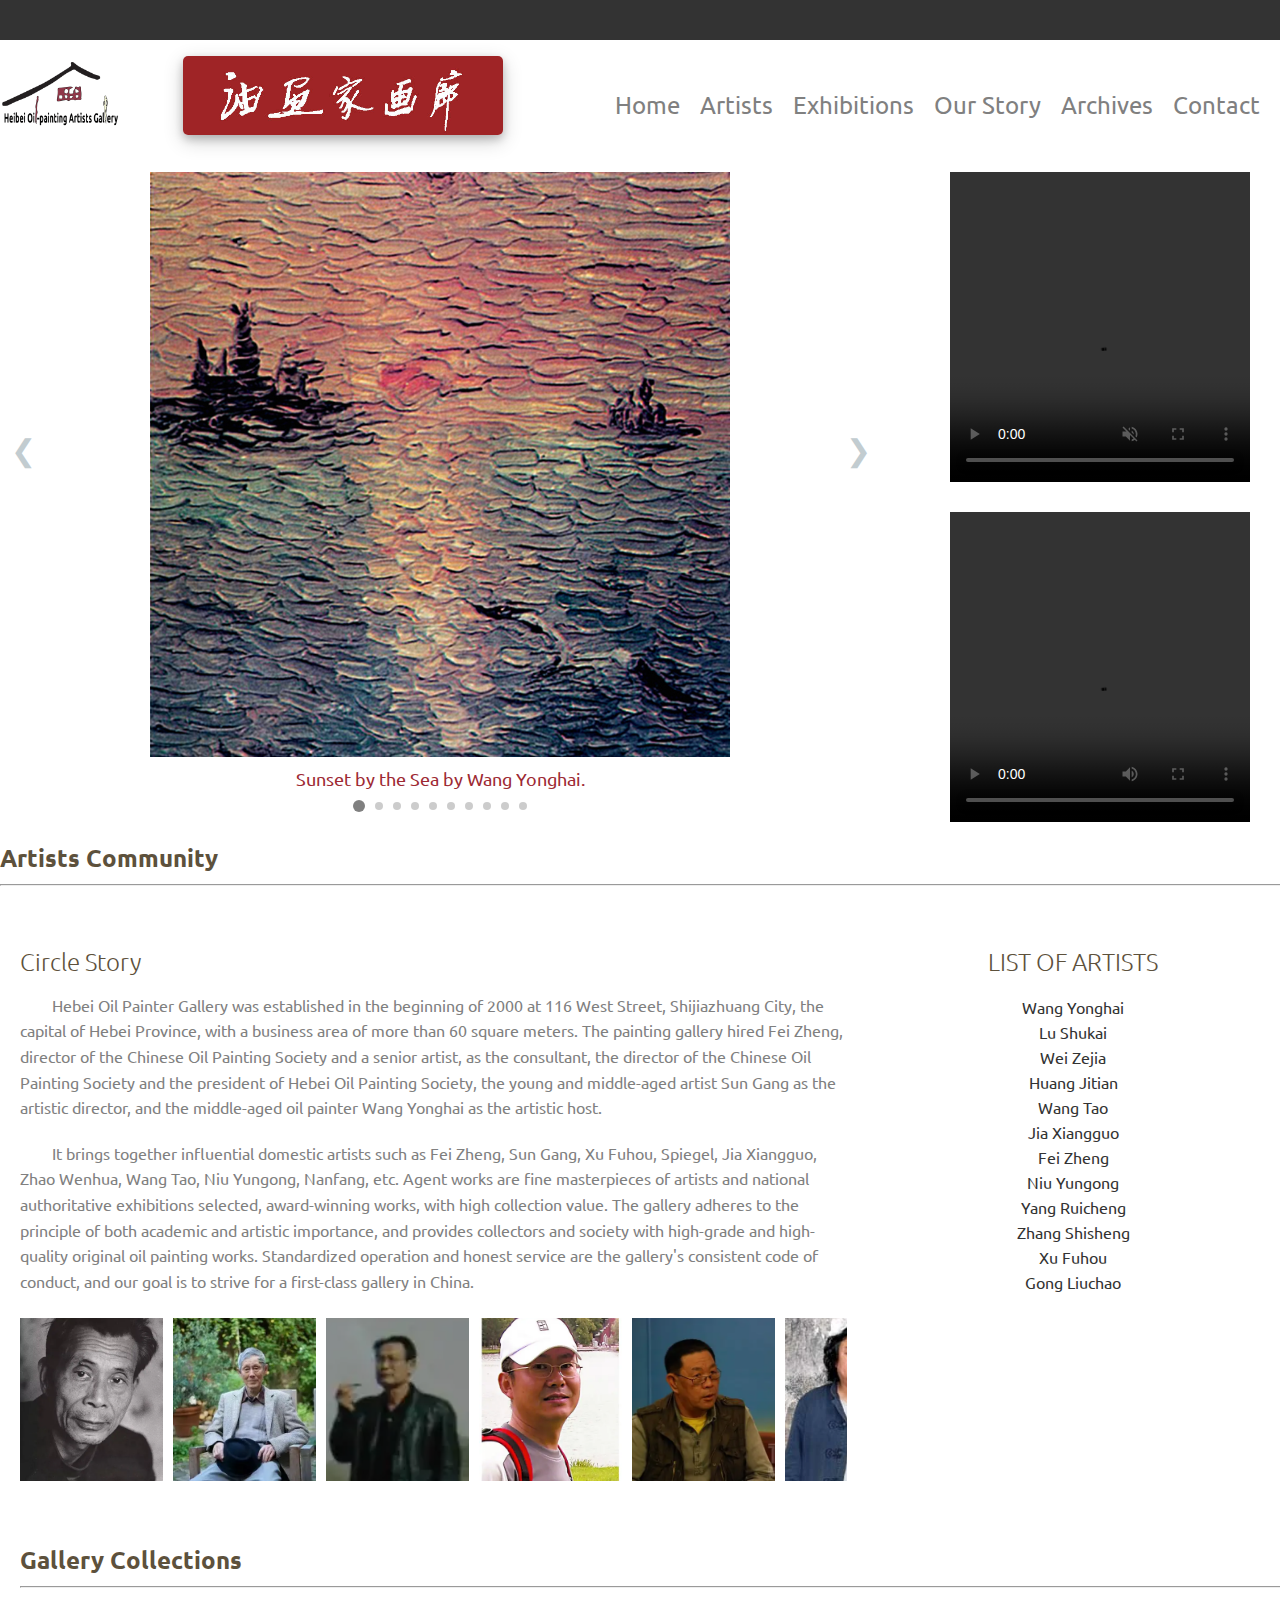
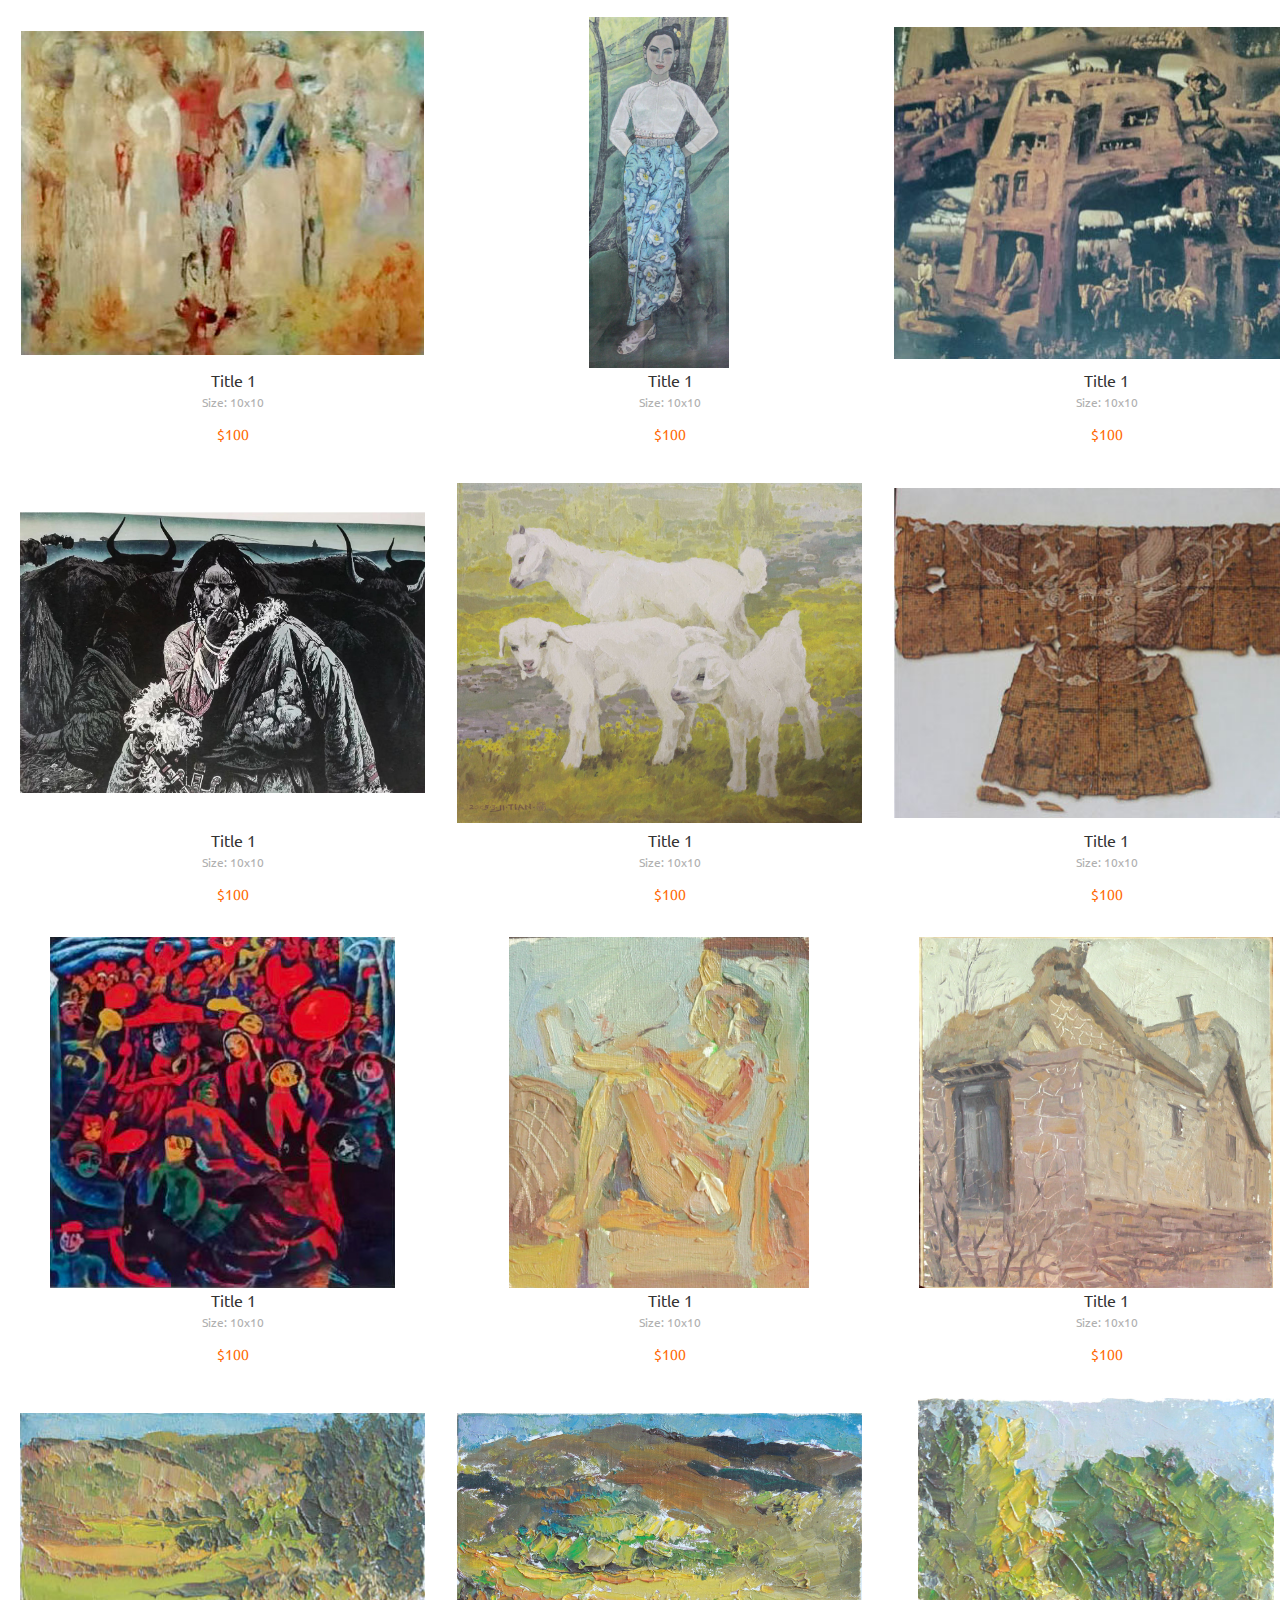
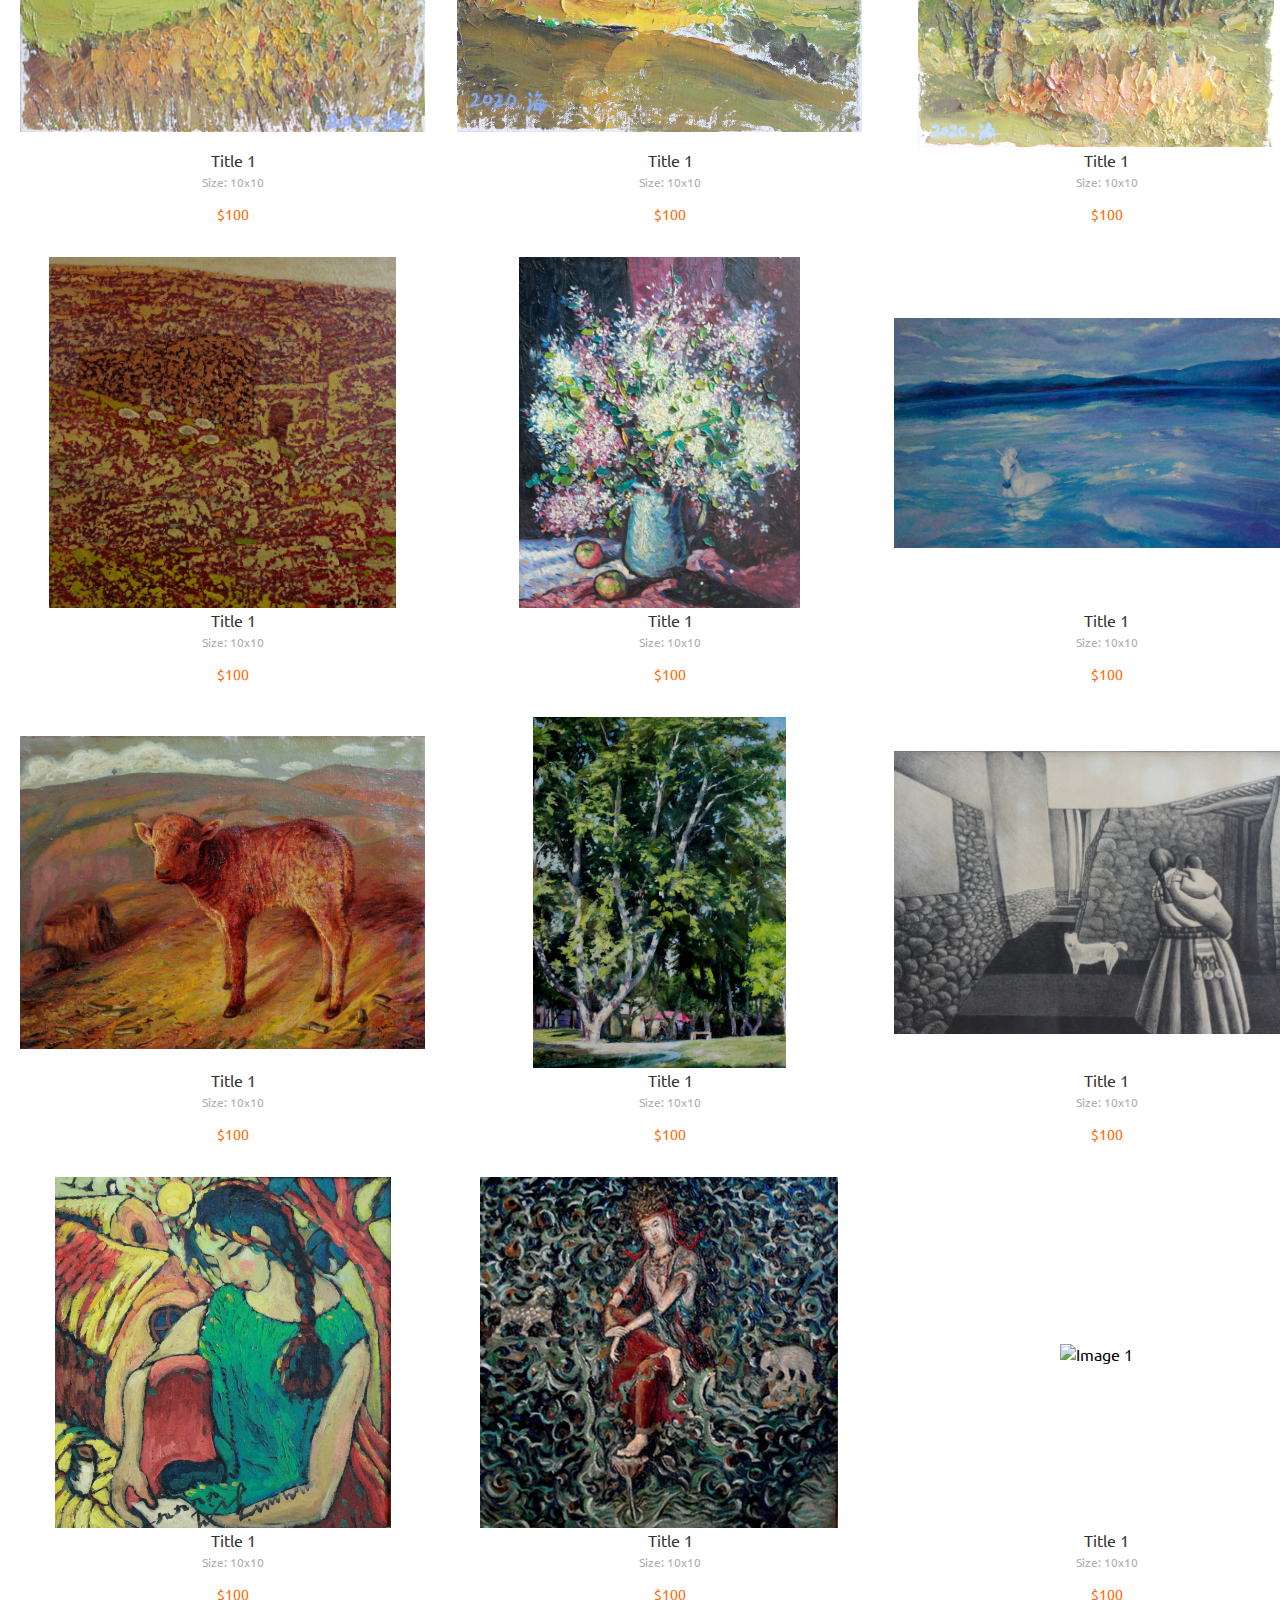
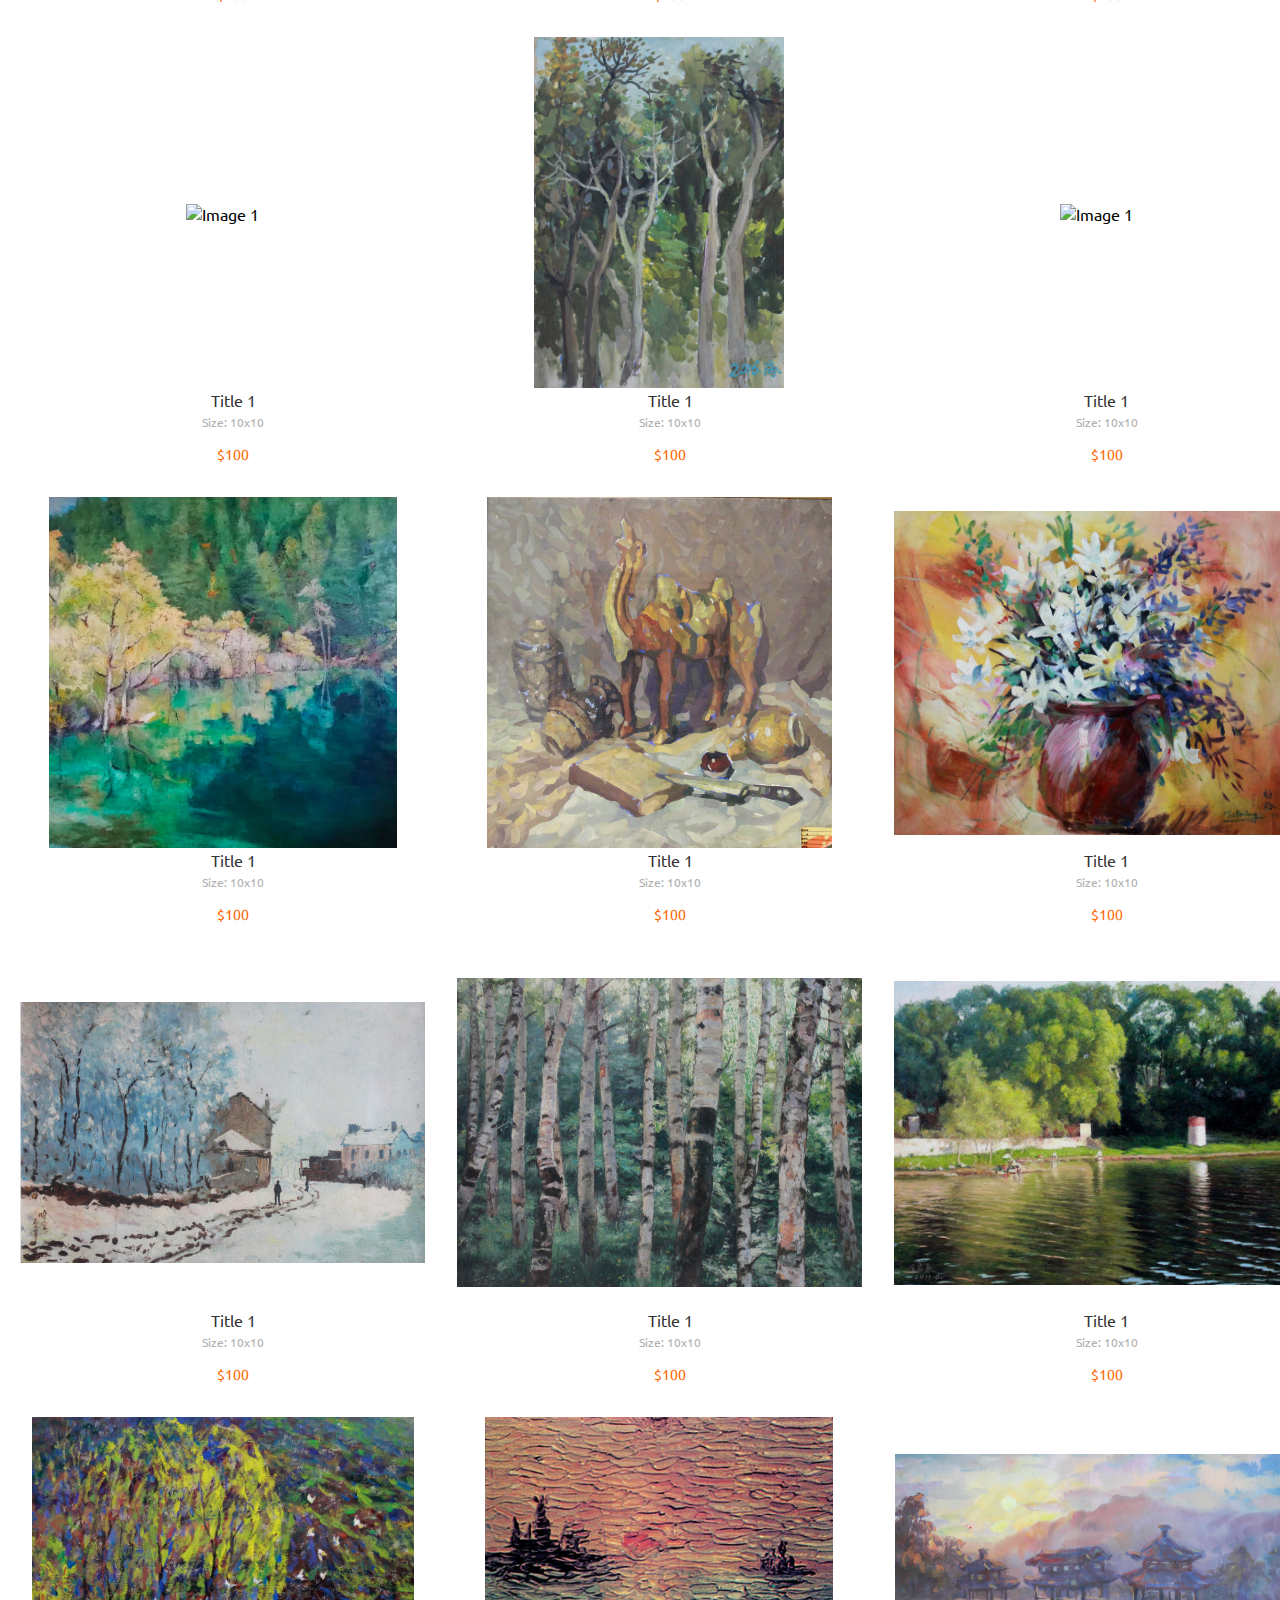
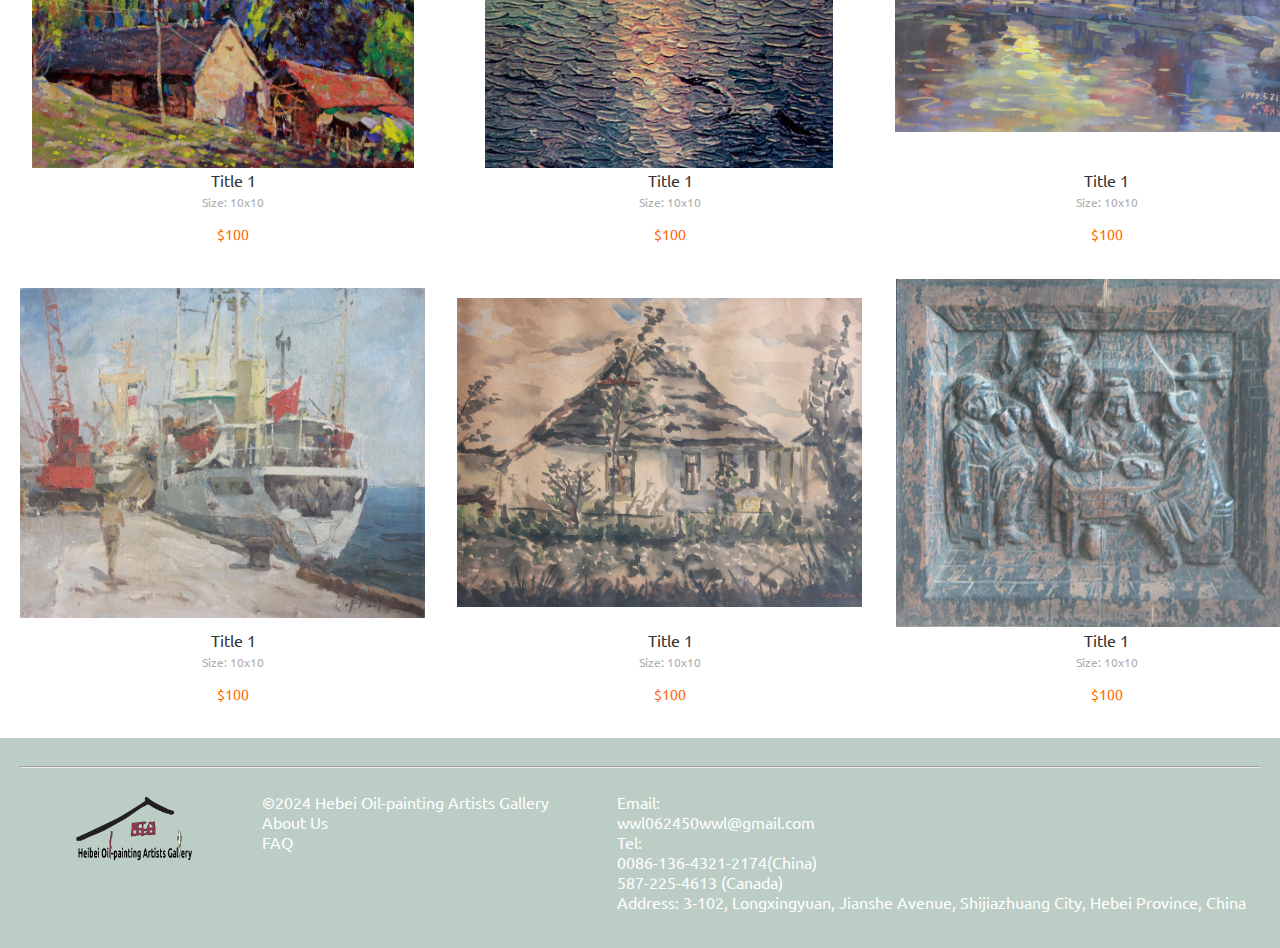
==== index.html @ a81c5ed4 "Initial commit" ====
<!DOCTYPE html>
<html lang="en">
<head>
    <meta charset="UTF-8">
    <meta name="viewport" content="width=device-width, initial-scale=1.0">
    <title>Hebei Oil-painting Artists Gallery</title>
    <link rel="stylesheet" href="./css/gallery.css">
    <link href="https://fonts.googleapis.com/css2?family=Ubuntu:wght@400;700&display=swap" rel="stylesheet">
    <link rel="shortcut icon" href="./images/favicon.ico" type="image/x-icon">
    <link rel="stylesheet" href="https://cdnjs.cloudflare.com/ajax/libs/font-awesome/6.0.0-beta3/css/all.min.css">
</head>
<body>
    <div class="topbar"></div>
    <nav class="navigation">
            <div class="wrap nav-wrap">
                <div class="logo">
                    <img src="./images/logo.png" alt="HEBEI OIL-PAINTING ARTISTS GALLERY Logo">
                </div>
                <div class="logo2">
                    <a href=""><img src="./images/logo.jpg" alt=""></a>
                </div>
                <!-- <span class="title">河北油画家画廊</span> -->
                <ul class="nav-links">
                    <li><a href="./index.html">Home</a></li>
                    <li><a href="./artists.html">Artists</a></li>
                    <li><a href="./exhibition.html">Exhibitions</a></li>
                    <li><a href="./about us.html">Our Story</a></li>
                    <li><a href="./archives.html">Archives</a></li>
                    <li><a href="./contact.html">Contact</a></li>
                </ul>
            </div>
    </nav>

    <div class="banner">
        <div class="left-b">
            <div class="slider">
                <div class="slider-wrapper">
                    <img src="./images/paintings/banner1.png" alt="painting" />
                </div>
                <div class="slider-footer">
                    <p>Sunset by the Sea by Wang Yonghai.</p>
                    <ul class="slider-indicator">
                        <li class="active"></li>
                        <li></li>
                        <li></li>
                        <li></li>
                        <li></li>
                        <li></li>
                        <li></li>
                        <li></li>
                        <li></li>
                        <li></li>
                    </ul>
                    <div class="toggle">
                        <button class="b-prev">❮</button>
                        <button class="b-next">❯</button>
                    </div>
                </div>
            </div>
        </div>
        <div class="right-b">
            <div class="vid-con">
                <!-- 嵌入视频 -->
                <video controls autoplay loop muted>
                    <source src="./video/test.mp4" type="video/mp4">
                </video>
            </div>
            <div class="art-con">
                <video controls autoplay loop>
                    <source src="./video/wfp-s.mp4" type="video/mp4">
                </video>
            </div>
        </div>
 </div>
    
     <section class="comm">
        <h2>Artists Community</h2>
        <hr>
        <div class="co-contain">
            <div class="co-intro">
                <h2 class="intro-title">Circle Story</h2>
                <p class="intro-text">Hebei Oil Painter Gallery was established in the beginning of 2000 at
                    116 West Street, Shijiazhuang City, the capital of Hebei Province,
                    with a business area of more than 60 square meters. The painting
                    gallery hired Fei Zheng, director of the Chinese Oil Painting Society
                    and a senior artist, as the consultant, the director of the Chinese
                    Oil Painting Society and the president of Hebei Oil Painting Society,
                    the young and middle-aged artist Sun Gang as the artistic director,
                    and the middle-aged oil painter Wang Yonghai as the artistic host.</p>
                <p class="intro-text">It
                    brings together influential domestic artists such as Fei Zheng, Sun
                    Gang, Xu Fuhou, Spiegel, Jia Xiangguo, Zhao Wenhua, Wang Tao, Niu
                    Yungong, Nanfang, etc. Agent works are fine masterpieces of artists
                    and national authoritative exhibitions selected, award-winning works,
                    with high collection value. The gallery adheres to the principle of
                    both academic and artistic importance, and provides collectors and
                    society with high-grade and high-quality original oil painting works.
                    Standardized operation and honest service are the gallery's consistent
                    code of conduct, and our goal is to strive for a first-class gallery
                    in China.</p>
                <div class="photo-scroll">
                    <div class="scroll-content">
                        <div class="artist-photo"><img src="./images/artists/wgz_p.webp" alt="Artist 1"></div>
                        <div class="artist-photo"><img src="./images/artists/fz_p.webp" alt="Artist 2"></div>
                        <div class="artist-photo"><img src="./images/artists/lushukai.png" alt="Artist 3"></div>
                        <div class="artist-photo"><img src="./images/artists/nyg_p.webp" alt="Artist 4"></div>
                        <div class="artist-photo"><img src="./images/artists/xfh_p.webp" alt="Artist 5"></div>
                        <div class="artist-photo"><img src="./images/artists/jxg_p.webp" alt="Artist 6"></div>
                        <div class="artist-photo"><img src="./images/artists/artist1.png" alt="Artist 7"></div>
                        <div class="artist-photo"><img src="./images/artists/glc_p.webp" alt="Artist 8"></div>
                        <div class="artist-photo"><img src="./images/artists/mjc_p.webp" alt="Artist 9"></div>
                        <div class="artist-photo"><img src="./images/artists/wgz_p.webp" alt="Artist 1"></div>
                        <div class="artist-photo"><img src="./images/artists/fz_p.webp" alt="Artist 2"></div>
                        <div class="artist-photo"><img src="./images/artists/lushukai.png" alt="Artist 3"></div>
                        <div class="artist-photo"><img src="./images/artists/nyg_p.webp" alt="Artist 4"></div>
                        <div class="artist-photo"><img src="./images/artists/xfh_p.webp" alt="Artist 5"></div>
                        <div class="artist-photo"><img src="./images/artists/jxg_p.webp" alt="Artist 6"></div>
                        <div class="artist-photo"><img src="./images/artists/artist1.png" alt="Artist 7"></div>
                        <div class="artist-photo"><img src="./images/artists/glc_p.webp" alt="Artist 8"></div>
                        <div class="artist-photo"><img src="./images/artists/mjc_p.webp" alt="Artist 9"></div>
                    </div>
                </div>
            </div>
            <div class="ar-sec">
                <h2 class="ar-title">LIST OF ARTISTS</h2>
                <div class="ar-names">
                     <a href="./view_catalog.html">Wang Yonghai</a>
                     <a href="#artist1">Lu Shukai</a>
                     <a href="#artist1">Wei Zejia</a>
                     <a href="#artist1">Huang Jitian</a>
                     <a href="#artist1">Wang Tao</a>
                     <a href="#artist1">Jia Xiangguo</a>
                     <a href="#artist1">Fei Zheng</a>
                     <a href="#artist1">Niu Yungong</a>
                     <a href="#artist1">Yang Ruicheng</a>
                     <a href="#artist1">Zhang Shisheng</a>
                     <a href="#artist1">Xu Fuhou</a>
                     <a href="#artist1">Gong Liuchao</a>
                </div>
            </div>

        </div>
     </section>

  
    <section class="card-section">
        <div id="exh" class="ex-container">
            <a href="./exhibition.html" class="link-no-decoration"><h2>Gallery Collections</h2></a>
         <hr>
         <div class="cards">
            <div class="card">
                <div class="im-c">
                      <a>
                        <img id="ex-1" src="./images/nyg/golden-age.jpg" alt="Image 1" class="small-image">
                      </a>
                </div>
                <p class="painting-title">Title 1</p>
                <p class="painting-size">Size: 10x10</p>
                <p class="painting-price">$100</p>
            </div>
            <div class="card">
                <div class="im-c">
                      <a>
                        <img id="ex-2" src="./images/fz/fz001.jpg" alt="Image 1" class="small-image">
                      </a>
                </div>
                <p class="painting-title">Title 1</p>
                <p class="painting-size">Size: 10x10</p>
                <p class="painting-price">$100</p>
            </div>
            <div class="card">
                <div class="im-c">
                      <a>
                        <img id="ex-3" src="./images/jxg/loess-space.jpg" alt="Image 1" class="small-image">
                      </a>
                </div>
                <p class="painting-title">Title 1</p>
                <p class="painting-size">Size: 10x10</p>
                <p class="painting-price">$100</p>
            </div>
            <div class="card">
                <div class="im-c">
                      <a>
                        <img id="ex-4" src="./images/shepherd.jpg" alt="Image 1" class="small-image">
                      </a>
                </div>
                <p class="painting-title">Title 1</p>
                <p class="painting-size">Size: 10x10</p>
                <p class="painting-price">$100</p>
            </div>
            <div class="card">
                <div class="im-c">
                      <a>
                        <img id="ex-5" src="./images/hjt/jt-lamb-a.jpg" alt="Image 1" class="small-image">
                      </a>
                </div>
                <p class="painting-title">Title 1</p>
                <p class="painting-size">Size: 10x10</p>
                <p class="painting-price">$100</p>
            </div>
            <div class="card">
                <div class="im-c">
                      <a>
                        <img id="ex-6" src="./images/wt/dragon-robe.jpg" alt="Image 1" class="small-image">
                      </a>
                </div>
                <p class="painting-title">Title 1</p>
                <p class="painting-size">Size: 10x10</p>
                <p class="painting-price">$100</p>
            </div>
            <div class="card">
                <div class="im-c">
                      <a>
                        <img id="ex-7" src="./images/fz/lantern_festival.jpg" alt="Image 1" class="small-image">
                      </a>
                </div>
                <p class="painting-title">Title 1</p>
                <p class="painting-size">Size: 10x10</p>
                <p class="painting-price">$100</p>
            </div>
            <div class="card">
                <div class="im-c">
                      <a>
                        <img id="ex-8" src="./images/wyh/039.jpg" alt="Image 1" class="small-image">
                      </a>
                </div>
                <p class="painting-title">Title 1</p>
                <p class="painting-size">Size: 10x10</p>
                <p class="painting-price">$100</p>
            </div>
            <div class="card">
                <div class="im-c">
                      <a>
                        <img id="ex-9" src="./images/wyh/051.jpg" alt="Image 1" class="small-image">
                      </a>
                </div>
                <p class="painting-title">Title 1</p>
                <p class="painting-size">Size: 10x10</p>
                <p class="painting-price">$100</p>
            </div>
            <div class="card">
                <div class="im-c">
                      <a>
                        <img id="ex-10" src="./images/wyh/hillslope.jpg" alt="Image 1" class="small-image">
                      </a>
                </div>
                <p class="painting-title">Title 1</p>
                <p class="painting-size">Size: 10x10</p>
                <p class="painting-price">$100</p>
            </div>
            <div class="card">
                <div class="im-c">
                      <a>
                        <img id="ex-11" src="./images/wyh/027.jpg" alt="Image 1" class="small-image">
                      </a>
                </div>
                <p class="painting-title">Title 1</p>
                <p class="painting-size">Size: 10x10</p>
                <p class="painting-price">$100</p>
            </div>
            <div class="card">
                <div class="im-c">
                      <a>
                        <img id="ex-12" src="./images/wyh/030.jpg" alt="Image 1" class="small-image">
                      </a>
                </div>
                <p class="painting-title">Title 1</p>
                <p class="painting-size">Size: 10x10</p>
                <p class="painting-price">$100</p>
            </div>
            <div class="card">
                <div class="im-c">
                      <a>
                        <img id="ex-13" src="./images/ex-20.png" alt="Image 1" class="small-image">
                      </a>
                </div>
                <p class="painting-title">Title 1</p>
                <p class="painting-size">Size: 10x10</p>
                <p class="painting-price">$100</p>
            </div>
            <div class="card">
                <div class="im-c">
                    <a>   
                        <img id="ex-14" src="./images/zss/zss_flower.jpg" alt="Image 1" class="small-image">
                    </a>
                </div>
                <p class="painting-title">Title 1</p>
                <p class="painting-size">Size: 10x10</p>
                <p class="painting-price">$100</p>
            </div>
            <div class="card">
                <div class="im-c">
                    <a>
                        <img id="ex-15" src="./images/ex-3.png" alt="Image 1" class="small-image">
                    </a>
                </div>
                <p class="painting-title">Title 1</p>
                <p class="painting-size">Size: 10x10</p>
                <p class="painting-price">$100</p>
            </div>
            <div class="card">
                <div class="im-c">
                    <a>
                        <img id="ex-16" src="./images/ex-4.png" alt="Image 1" class="small-image">
                    </a>
                </div>
                <p class="painting-title">Title 1</p>
                <p class="painting-size">Size: 10x10</p>
                <p class="painting-price">$100</p>
            </div>
            <div class="card">
                <div class="im-c">
                    <a>
                        <img  id="ex-17" src="./images/ex-5.png" alt="Image 1" class="small-image">
                    </a>
                </div>
                <p class="painting-title">Title 1</p>
                <p class="painting-size">Size: 10x10</p>
                <p class="painting-price">$100</p>
            </div>
            <div class="card">
                <div class="im-c">
                    <a>
                        <img id="ex-18" src="./images/lithograph.jpg" alt="Image 1" class="small-image">
                    </a>
                </div>
                <p class="painting-title">Title 1</p>
                <p class="painting-size">Size: 10x10</p>
                <p class="painting-price">$100</p>
            </div>
            <div class="card">
                <div class="im-c">
                    <a>
                        <img id="ex-19"  src="./images/ex-7.png" alt="Image 1" class="small-image">
                    </a>
                </div>
                <p class="painting-title">Title 1</p>
                <p class="painting-size">Size: 10x10</p>
                <p class="painting-price">$100</p>
            </div>
            <div class="card">
                <div class="im-c">
                    <a>
                        <img id="ex-20" src="./images/ex-17.png" alt="Image 1" class="small-image">
                    </a>
                </div>
                <p class="painting-title">Title 1</p>
                <p class="painting-size">Size: 10x10</p>
                <p class="painting-price">$100</p>
            </div>
            <div class="card">
                <div class="im-c">
                    <a>
                        <img  id="ex-21" src="./images/ex-9.png" alt="Image 1" class="small-image">
                    </a>
                </div>
                <p class="painting-title">Title 1</p>
                <p class="painting-size">Size: 10x10</p>
                <p class="painting-price">$100</p>
            </div>
            <div class="card">
                <div class="im-c">
                    <a>
                        <img id="ex-22" src="./images/ex-10.png" alt="Image 1" class="small-image">
                    </a>
                </div>
                <p class="painting-title">Title 1</p>
                <p class="painting-size">Size: 10x10</p>
                <p class="painting-price">$100</p>
            </div>
            <div class="card">
                <div class="im-c">
                    <a>
                        <img  id="ex-23" src="./images/ex-11.png" alt="Image 1" class="small-image">
                    </a>
                </div>
                <p class="painting-title">Title 1</p>
                <p class="painting-size">Size: 10x10</p>
                <p class="painting-price">$100</p>
            </div>
            <div class="card">
                <div class="im-c">
                    <a>
                        <img  id="ex-24"  src="./images/ex-12.png" alt="Image 1" class="small-image">
                    </a>
                </div>
                <p class="painting-title">Title 1</p>
                <p class="painting-size">Size: 10x10</p>
                <p class="painting-price">$100</p>
            </div>
            <div class="card">
                <div class="im-c">
                    <a>
                        <img id="ex-25" src="./images/wqk/forest-ref.jpg" alt="Image 1" class="small-image">
                    </a>
                </div>
                <p class="painting-title">Title 1</p>
                <p class="painting-size">Size: 10x10</p>
                <p class="painting-price">$100</p>
            </div>
            <div class="card">
                <div class="im-c">
                    <a>
                        <img  id="ex-26"  src="./images/ex-14.png" alt="Image 1" class="small-image">
                    </a>
                </div>
                <p class="painting-title">Title 1</p>
                <p class="painting-size">Size: 10x10</p>
                <p class="painting-price">$100</p>
            </div>
            <div class="card">
                <div class="im-c">
                    <a>
                        <img  id="ex-27" src="./images/ex-2.png" alt="Image 1" class="small-image">
                    </a>
                </div>
                <p class="painting-title">Title 1</p>
                <p class="painting-size">Size: 10x10</p>
                <p class="painting-price">$100</p>
            </div>
            <div class="card">
                <div class="im-c">
                    <a>
                        <img id="ex-28" src="./images/snow-village.jpg" alt="Image 1" class="small-image">
                    </a>
                </div>
                <p class="painting-title">Title 1</p>
                <p class="painting-size">Size: 10x10</p>
                <p class="painting-price">$100</p>
            </div>
            <div class="card">
                <div class="im-c">
                    <a>
                        <img  id="ex-29" src="./images/w_forest.jpg" alt="Image 1" class="small-image">
                    </a>
                </div>
                <p class="painting-title">Title 1</p>
                <p class="painting-size">Size: 10x10</p>
                <p class="painting-price">$100</p>
            </div>
            <div class="card">
                <div class="im-c">
                    <a>
                        <img  id="ex-30" src="./images/ex-18.png" alt="Image 1" class="small-image">
                    </a>
                </div>
                <p class="painting-title">Title 1</p>
                <p class="painting-size">Size: 10x10</p>
                <p class="painting-price">$100</p>
            </div>
            <div class="card">
                <div class="im-c">
                    <a>
                        <img  id="ex-31" src="./images/ex-19.png" alt="Image 1" class="small-image">
                    </a>
                </div>
                <p class="painting-title">Title 1</p>
                <p class="painting-size">Size: 10x10</p>
                <p class="painting-price">$100</p>
            </div>
            <div class="card">
                <div class="im-c">
                    <a>
                        <img  id="ex-32" src="./images/ex-1.png" alt="Image 1" class="small-image">
                    </a>
                </div>
                <p class="painting-title">Title 1</p>
                <p class="painting-size">Size: 10x10</p>
                <p class="painting-price">$100</p>
            </div>
            <div class="card">
                <div class="im-c">
                    <a>
                        <img  id="ex-33" src="./images/xihu.jpg" alt="Image 1" class="small-image">
                    </a>
                </div>
                <p class="painting-title">Title 1</p>
                <p class="painting-size">Size: 10x10</p>
                <p class="painting-price">$100</p>
            </div>
            <div class="card">
                <div class="im-c">
                    <a>
                        <img  id="ex-34" src="./images/zyc-a.jpg" alt="Image 1" class="small-image">
                    </a>
                </div>
                <p class="painting-title">Title 1</p>
                <p class="painting-size">Size: 10x10</p>
                <p class="painting-price">$100</p>
            </div>
            <div class="card">
                <div class="im-c">
                    <a>
                        <img  id="ex-35" src="./images/un_wa.jpg" alt="Image 1" class="small-image">
                    </a>
                </div>
                <p class="painting-title">Title 1</p>
                <p class="painting-size">Size: 10x10</p>
                <p class="painting-price">$100</p>
            </div>
            <div class="card">
                <div class="im-c">
                    <a>
                        <img  id="ex-36" src="./images/woodcut.jpg" alt="Image 1" class="small-image">
                    </a>
                </div>
                <p class="painting-title">Title 1</p>
                <p class="painting-size">Size: 10x10</p>
                <p class="painting-price">$100</p>
            </div>
            
           
            
            <!-- cards内轮播结构 start-->
            <div class="carousel-overlay">
                <div class="carousel">
                    <button class="prev">❮</button>
                    <div class="carousel-content">
                        <img class="carousel-image" src="" alt="">
                        <div class="carousel-text">
                            <p class="date">Date: </p>
                            <p class="material">Material: </p>
                            <p class="size">Size: </p>
                            <p class="artist">Artist: </p>
                        </div>
                        <button class="inquire">Inquire</button>
                    </div>
                    <button class="next">❯</button>
                </div>
            </div>
            <!-- cards内轮播结构 end-->
            
        
        </div>
        </div>
    </section>
    <div class="elevator">
        <ul class="elevator-list">
            <li><a href="javascript:;" data-name="m_work">Master Pieces</a></li>
            <li><a href="javascript:;" data-name="a_community">Art Community</a></li>
            <li><a href="javascript:;" data-name="g_story">Our Story</a></li>
            <li><a href="javascript:;" data-name="g_exh">Exhibitions</a></li>
            <li><a href="#" id="backTop"><i class="fas fa-arrow-up"></i> Top</a></li>
        </ul>
    </div>
    <footer>
        <hr>
        <div class="footer-content">
            <dl class="logo">
                <dt></dt>
                <dd>
                    <a href="#">
                        <img src="./images/logo.png" alt="HEBEI OIL-PAINTING ARTISTS GALLERY Logo">
                    </a>
                </dd>
            </dl>
            <dl class="links">
               <dt></dt>
               <dd><a href="#">&copy;2024 Hebei Oil-painting Artists Gallery</a></dd>
               <dd><a href="#">About Us</a></dd>
               <dd><a href="#">FAQ</a></dd>
            </dl>
            <dl id="con" class="contact">
               
                <dt></dt>
                <dd>Email: <br> wwl062450wwl@gmail.com</dd>
                <dd>Tel: <br> 0086-136-4321-2174(China) <br> 587-225-4613 (Canada)</dd>
                <dd>Address: 3-102, Longxingyuan, Jianshe Avenue, Shijiazhuang City, Hebei Province, China</dd>
            </dl>
        </div>
    </footer>
    

    <script src="./js/gallery.js"></script>
</body>
</html>
---- css/gallery.css ----
html {
    scroll-behavior: smooth;
}

body {
    font-family: "Ubuntu", sans-serif;
    margin: 0;
    padding: 0;
    box-sizing: border-box;
}
.topbar {
    background-color: #333;
    height: 40px;
    width: 100%; /* 确保 topbar 的宽度为 100% */
}
.wrap{
    width: 1300px;
    margin: 0 auto;
    display: flex;
    justify-content: space-between;
    align-items: center; 
}
h2 {
    color: #5d513c;
}
/*顶部导航样式start*/
.navigation {
    margin-top: 10px;
    width: 100%; /* 宽度为 100% */
    display: flex;
    justify-content: space-between;
    color: white;
}
.logo img {
    width: 120px; 
    height: auto; 
}
.logo2 img {
    width: 320px;
    border-radius: 5px; /* 让图片的边角稍微圆润 */
    box-shadow: 0 4px 8px rgba(0, 0, 0, 0.2), 0 6px 20px rgba(0, 0, 0, 0.19); /* 添加阴影效果 */
    transition: transform 0.3s ease, box-shadow 0.3s ease; /* 添加动画效果，鼠标悬停时变换 */
}

.logo2 img:hover {
    transform: scale(1.05); 
    box-shadow: 0 8px 16px rgba(0, 0, 0, 0.4), 0 12px 30px rgba(0, 0, 0, 0.35); /* 增强悬停时的阴影效果 */
}
.nav-wrap{
    height: 90px;
    padding-top: 2px;
}
.title {
    margin-top: 10px;
    font-size: 2.5em;
    color: #8c4356;
    font-family:Verdana, Geneva, Tahoma, sans-serif
}
.navigation .logo {
    font-size: 1.5em;
}
.nav-links {
    padding-top: 15px;
    padding-right: 10px;
    list-style: none;
    display: flex;
}
.nav-links li {
    margin: 0 10px;
}
.nav-links a {
    color: gray;
    text-decoration: none;
    transition: color 0.3s; 
    font-size: 1.5em;
    
}
.nav-links a:hover {
    color: #ff4500; /* 橘红色 */
    text-decoration: underline;
}
/*顶部导航样式end*/

/* banner start */
.banner {
    width: 1300px;
    height: 650px;
    margin: 0 auto;
    margin-top: 30px;
    display: flex;
    justify-content: space-between;
}
.left-b {
    width: 880px;
    height: 650px;
    display: flex;
    justify-content: center;
    align-items: center;
}
.right-b {
    width: 400px;
    height: 650px;
    display: flex;
    flex-direction: column; 
    justify-content: space-between; 
}
.right-b div {
   width: 100%;
   height: 310px;
}
.slider {
    width: 100%;
    overflow: hidden;
    position: relative;
}
.slider-wrapper {
    width: 100%;
    height: 585px;
}
.slider-wrapper img {
    width: 100%;
    height: 100%;
    object-fit: contain; 
}
.slider-footer {
    height: 65px;
    display: flex;
    flex-direction: column; 
    align-items: center; 
    justify-content: center;
}
.slider-footer .toggle {
    position: absolute;
    top: 260px;
    width: 100%;
    display: flex;  
    justify-content: space-between;
}
.slider-footer .toggle button {
    margin-right: 5px;
    margin-left: 5px;
    width: 35px;
    height: 35px;
    appearance: none;
    border: none;
    background: rgba(255, 255, 255, 0.2);
    color: #c2ccd0;
    border-radius: 50%;
    cursor: pointer;
    font-size: 30px;
}
.slider-footer .toggle button:hover {
    background: #c7fff6;
}
.slider-footer p {
    margin-top: 5px;
    color: #9d2933;
    font-size: 18px;
    margin-bottom: 5px;
}
.slider-indicator {
    margin: 0;
    padding: 0;
    list-style: none;
    display: flex;
    align-items: center;
}
.slider-indicator li {
    width: 8px;
    height: 8px;
    margin: 5px;
    border-radius: 50%;
    background:  #808080;
    opacity:  0.4;
    cursor: pointer;
}
.slider-indicator li.active {
    width: 12px;
    height: 12px;
    opacity: 1;
}
/* .vid-con {
    display: flex;
    flex-direction: column; 
    justify-content:flex-end;
} */
.vid-con {
    text-align: center;
}
.vid-con video {
    width: auto; /* 确保视频宽度不超过父容器 */
    height: 100%; /* 保持视频的纵横比 */
}
.art-con {
    text-align: center;
}
.art-con video {
    width: auto; /* 确保视频宽度不超过父容器 */
    height: 100%; /* 保持视频的纵横比 */
}
/* banner end */

/* Artists Community样式 start */
.comm {
    width: 1300px;
    margin: 0 auto; 
}

.comm h2 {
    margin-bottom: 10px;
}

.comm hr {
    margin-bottom: 20px;
}
.co-contain {
    margin: 0 auto;
    padding: 20px;
    display: grid;
    grid-template-columns: 2fr 1fr;
    gap: 20px;
}
.co-intro {
    grid-column: 1 / span 1; /*占据第一列*/
    position: relative; /*确保子元素的绝对定位是相对的*/;
}
.photo-scroll {
    width: 100%; /*确保宽度不超出父容器*/
    height: 170px;
    overflow: hidden; /* 隐藏超出部分*/ 
    display: flex;
    align-items: center;;
    position: relative; /*确保子元素的绝对定位是相对的*/
}
.scroll-content {
    display: flex;
    width: 200%;  /* 设为两倍内容的宽度，确保无缝连接 */
    animation: scroll 30s linear infinite;
    position: absolute; /*绝对定位，确保在父容器中滚动*/
    left: 0; /* 从父容器的左边开始*/
}
@keyframes scroll {
    0% {
        transform: translateX(0);
    }
    100% {
        transform: translateX(-100%); /* 滚动到一半的宽度，确保循环无缝 */
    }
}
.intro-title {
    font-size: 24px;
    margin-bottom: 20px;
    text-align: left;
    font-weight: 300;
}
.artist-photo {
    flex: 0 0  auto; 
    width: 143px;
    height: 163px;
    margin-right: 10px;
}
.intro-text {
    font-size: 16px;
    line-height: 1.6;
    margin-bottom: 20px;
    text-indent: 2em;
    color: #808080;
}
.artist-photo img {
    width: 100%;
    height: 100%;
    object-fit: cover;
}
.ar-sec {
    text-align: center;
    grid-column: 2 / span 1;  /*占据第二列*/;
}
.ar-title {
    font-size: 24px;
    margin-bottom: 10px;
    font-weight: 300;

}
.ar-names {
    margin-top: 20px;
    display: flex;
    flex-direction: column;
    justify-content:center;
    align-items: center
    
}
.ar-names a {
    margin-bottom: 5px;
    font-size: 16px;
    text-decoration: none;
    color:#333;
}
.ar-names a:hover {
    text-decoration: underline;
    color: #ff4500; /* 橘红色 */
}
/* Artists Community样式 end*/

/* 卡片部分样式 */
.card-section {
    padding: 20px;
}

.ex-container {
    width: 1300px;
    margin: 0 auto; 
}

.card-section h2 {
    margin-bottom: 10px;
}

.card-section hr {
    margin-bottom: 20px;
}

.cards {
    display: grid;
    grid-template-columns: repeat(3, 1fr); 
    gap: 10px; 
    justify-items: center; 
}

.link-no-decoration {
    text-decoration: none;
    color: inherit;
}

.card {
    width: 426.7px;
    height: 440px;
    padding-top: 10px;
    text-align: center;
    position: relative; /* 为了绝对定位大图片 */
    overflow: visible;
}
.im-c {
    width: 95%;
    height: 80%;
    display: flex;
    justify-content: center; /* 水平方向居中 */
    align-items: center; /* 垂直方向居中 */
}
/* .im-c img {
    width: 405px;
    height: 351px;
    object-fit: contain;
} */
#ex-1 {
    width: 403px;
    height: 324px;
}
#ex-2 {
    width: 140px;
    height: 351px;
}
#ex-3 {
    width: 405px;
    height: 332px;
}
#ex-4 {
    width: 405px;
    height: 281px;
}
#ex-5 {
    width: 405px;
    height: 340px;
}
#ex-6 {
    width: 405px;
    height: 330px;
}
#ex-7 {
    width: 345px;
    height: 351px;
}
#ex-8 {
    width: 300px;
    height: 351px;
}
#ex-9 {
    width: 354px;
    height: 351px;
}
#ex-10 {
    width: 405px;
    height: 319px;
}
#ex-11 {
    width: 405px;
    height: 319px;
}
#ex-12{
    width: 356px;
    height: 349px;
}
#ex-13 {
    width: 347px;
    height: 351px;
}
#ex-14 {
    width: 281px;
    height: 351px;
}
#ex-15 {
    width: 405px;
    height: 230px;
}
#ex-16{
    width: 405px;
    height: 313px;
}
#ex-17{
    width: 253px;
    height: 351px;
}
#ex-18 {
    width: 405px;
    height: 283px;
}
#ex-19 {
    width: 336px;
    height: 351px;
}
#ex-20{
    width: 358px;
    height: 351px;
}
#ex-21 {
    width: 405px;
    height: 338px;
}
#ex-22 {
    width: 405px;
    height: 278px;
}
#ex-23 {
    width: 250px;
    height: 351px;
}
#ex-24 {
    width: 259px;
    height: 351px;
}
#ex-25 {
    width: 348px;
    height: 351px;
}
#ex-26 {
    width: 345px;
    height: 351px;
}
#ex-27 {
    width: 405px;
    height: 324px;
}
#ex-28 {
    width: 405px;
    height: 261px;
}
#ex-29 {
    width: 405px;
    height: 309px;
}
#ex-30 {
    width: 405px;
    height: 304px;
}
#ex-31 {
    width: 382px;
    height: 351px;
}
#ex-32 {
    width: 348px;
    height: 351px;
}
#ex-33 {
    width: 403px;
    height: 278px;
}
#ex-34 {
    width: 405px;
    height: 330px;
}
#ex-35 {
    width: 405px;
    height: 309px;
}
#ex-36 {
    width: 401px;
    height: 348px;
}
.card img {
    transition: all 0.2s linear;
    cursor: pointer;
}

.card img:hover {
    transform: translateY(-4px);
    box-shadow: 0 20px 35px rgba(0, 0, 0, 0.2);
}

.card .large-image {
    position: fixed;
    top: 35%;
    left: 50%;
    transform: translate(-50%, -50%) scale(2.0);
    max-width: 90%; /* 最大宽度不超过视口宽度的90% */
    max-height: 90vh; /* 最大高度不超过视口高度的90% */
    object-fit: contain; /* 保持长宽比显示图片，完全包含在容器内 */
    display: none; /* 默认隐藏 */
    z-index: 10; /* 让大图片在最上层 */
}

.card .small-image {
    z-index: 1; /* 让小图片在大图片下层 */
}

.painting-title {
    width: 214px;
    height: 21px;
    color: #333;
    line-height: 21px;
    margin: 0 auto 2px;
}

.painting-size {
    width: 214px;
    height: 18px;
    color: #b0b0b0;
    font-size: 12px;
    line-height: 18px;
    margin: 0 auto 10px;
}

.painting-price {
    color: #ff6700;
    font-size: 14px;
}
/* 卡片部分样式 */


/* cards内轮播图样式 start */
.carousel-overlay {
    position: fixed;
    top: 0;
    left: 0;
    width: 100%;
    height: 100%;
    background-color: rgba(0, 0, 0, 0.5); /* Semi-transparent gray */
    display: flex;
    justify-content: center;
    align-items: center;
    z-index: 1000;
    visibility: hidden; /* Initially hidden */
}
.carousel-overlay.active {
    visibility: visible;
}

.carousel {
    position: relative;
    width: 678px;
    height: 878px;
    background-color: transparent;
    display: flex;
    flex-direction: column;
    align-items: center;
}

.carousel-content {
    position: relative;
    width: 678px;
    height: 878px;
    padding: 20px;
    transition: transform 0.5s ease;
    background-color: white;
    border-radius: 1%;
}

.carousel-image {
    width: 100%;
    height: 80%;
    object-fit: contain; 
    object-position: center; 
}

.carousel-text {
    width: 100%;
    padding: 10px;
    text-align: left;
}

.inquire {
    position: absolute;
    bottom: 10px;
    right: 10px;
    padding: 10px 20px;
    background-color: #6b6882;
    color: white;
    border: none;
    cursor: pointer;
}
.inquire:hover {
    background-color: #003472;
}

button.prev, button.next {
    position: absolute;
    top: 50%;
    transform: translateY(-50%);
    background-color: rgba(190, 190, 190, 0.7);
    color: black;
    border: none;
    padding: 20px;
    cursor: pointer;
    z-index: 1001;
    font-size: 32px; /* 修改字体大小 */
    height: 60px;
    width: 60px;
    border-radius: 50%;
    display: flex;
    align-items: center; /* 垂直居中 */
    justify-content: center; /* 水平居中 */
}

button.prev {
    left: -450px;
}

button.next {
    right: -450px;
}
/* cards内轮播图样式 end */

/* 右侧电梯样式 start */
.elevator {
    position: fixed;
    left:50%;
    top: 400px;
    margin-left: 670px;
    opacity: 0;
    transition: all .5s;
}
.elevator-list a{
     text-decoration: none;
     color: white;
     background-color: #789262; 
     height: 55px;
     width: 88px;
     display: block;
     margin: 10px;
     text-align: center;
     display: flex;
     flex-direction: column; /* 使图标和文字垂直排列 */
     align-items: center; 
     justify-content: center;
     border-radius: 2px; 
     box-shadow: 0 4px 6px rgba(0, 0, 0, 0.1); 
     transition: all 0.3s ease;  
}
.elevator-list a:hover {
    background-color: #1685a9; /* 悬停时的背景颜色 */
    box-shadow: 0 6px 8px rgba(0, 0, 0, 0.2); /* 悬停时的阴影效果 */
}
.elevator-list li{
    list-style-type: none;
}
/* 电梯样式 end */


/* 页脚样式 */
footer {
    padding: 20px;
    background-color: #bbcdc5;
    color: white;
}

.footer-content {
    display: flex;
    justify-content: space-around;
}

.footer-content .links {
    display: flex;
    flex-direction: column;
}

.footer-content .links a {
    color: white;
    text-decoration: none;
    margin-bottom: 5px;
}

/* 响应式布局 */
@media (max-width: 900px) {
    .navigation,
    .footer-content {
        flex-direction: column;
        align-items: center;
    }
    .nav-links {
        flex-direction: column; /* 竖着排列 */
        align-items: center; /* 居中对齐 */
        width: 100%; /* 宽度为 100% */
        padding: 0; /* 去掉内边距 */
        margin: 0; /* 去掉外边距 */   
        position: absolute; 
        top: 40%; /* 位置在导航栏下方 */
        left: 50%;
        transform: translateX(-20%)   
    }
    .wrap{
        width: 100%;
    }
    .nav-links li {
        margin: 5px 0; /* 垂直间距 */
    }
    .nav-links a {
        display: block;
        font-size: 1em;
        width: 84px;
        height: 22px;
        background-color:  #827100;
        color: aliceblue;
        text-align: center;
    }
    .cards {
        grid-template-columns: 1fr; /* 小屏幕时单列布局 */
    }
    .card {
        width: 90%;
        margin: 5px 0;
    }
    .painting-title,
    .painting-size {
        width: 100%;
    }
    .card:hover .large-image {
        display: none !important; /* 小屏幕时禁用悬停显示 */
    }
    
}
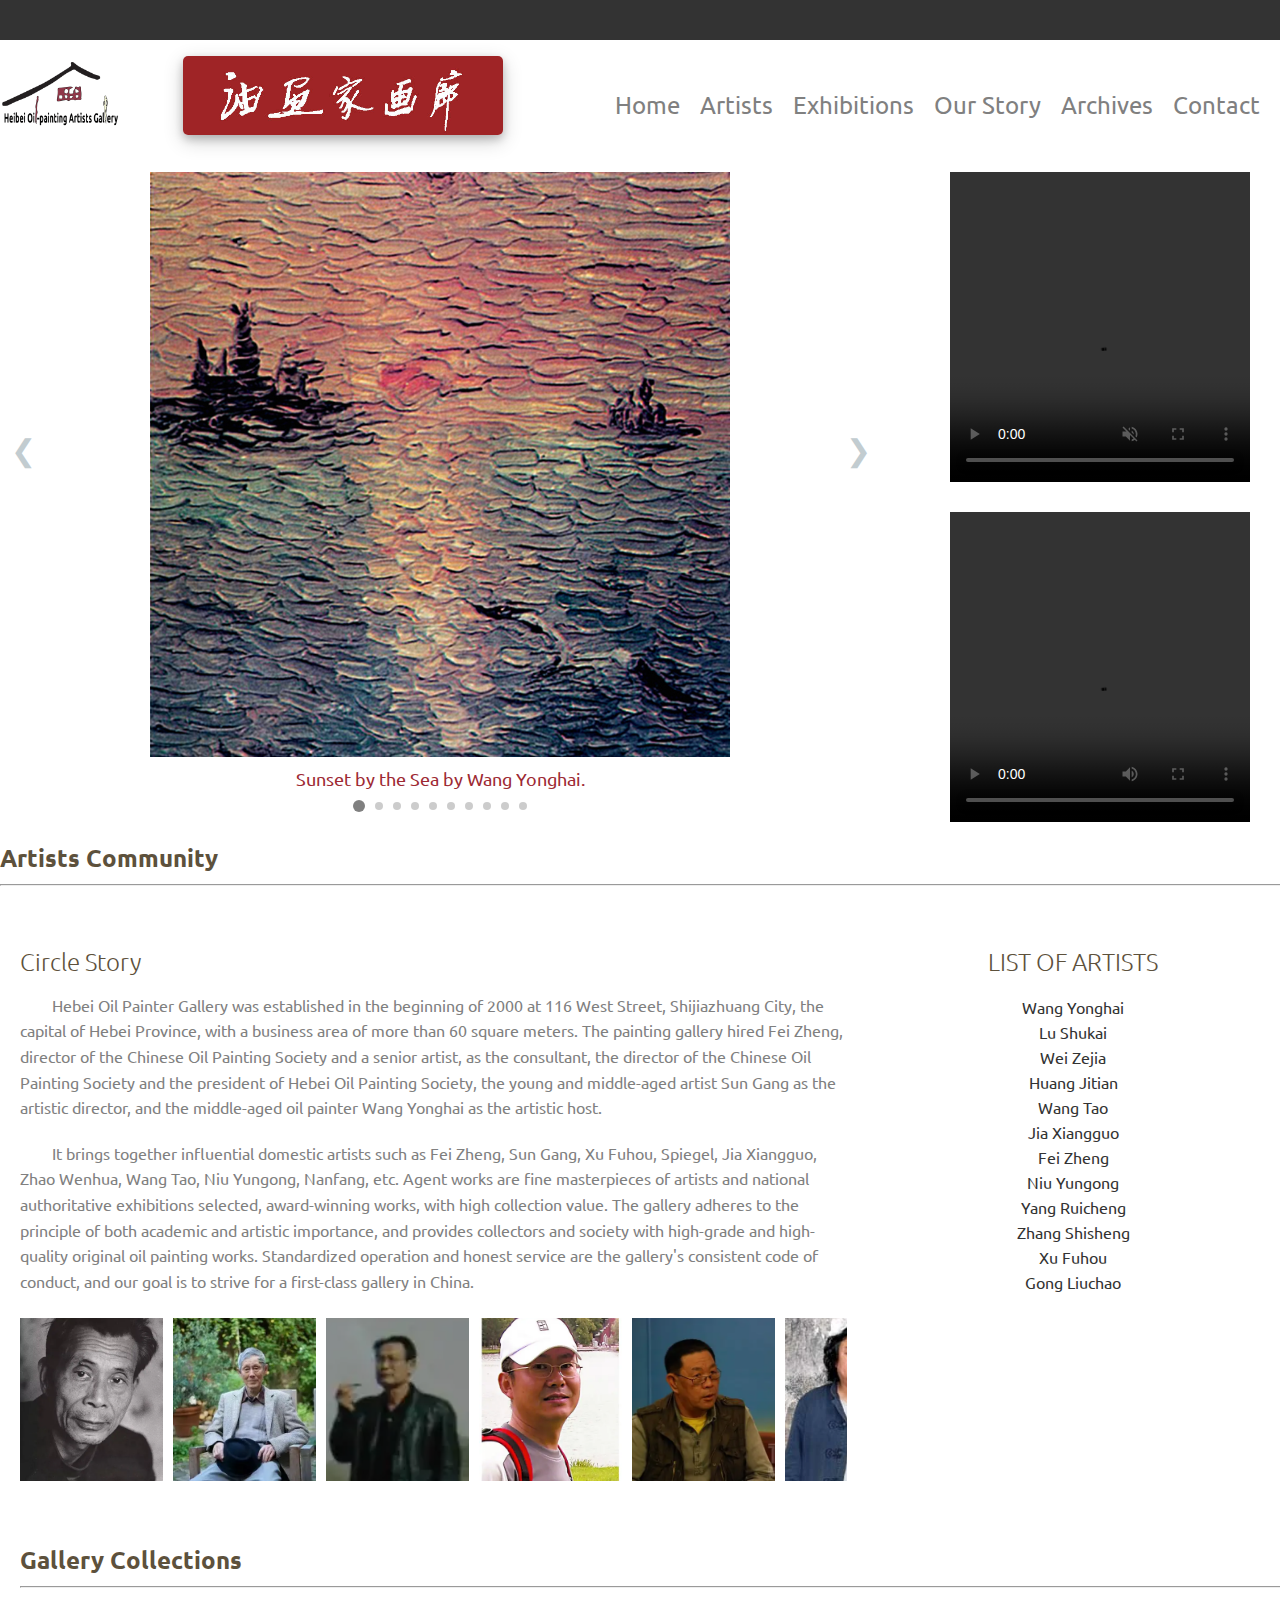
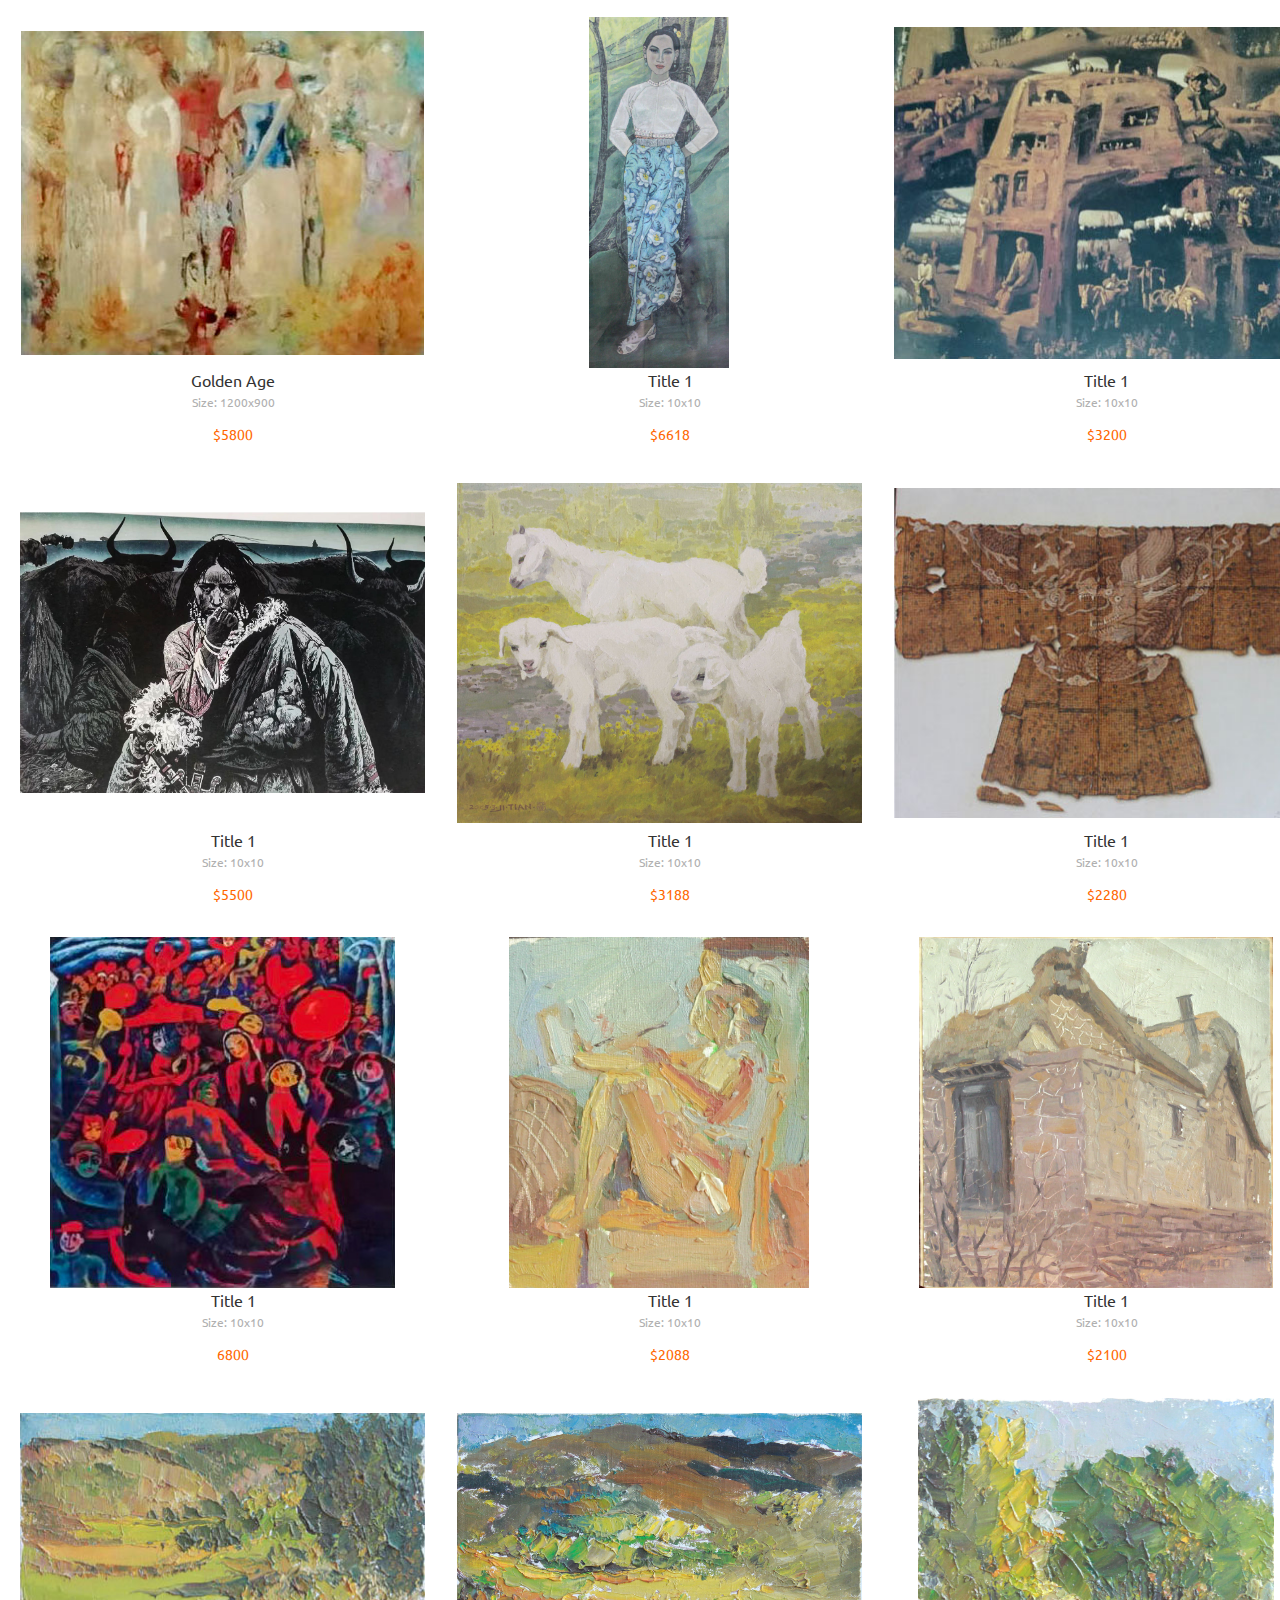
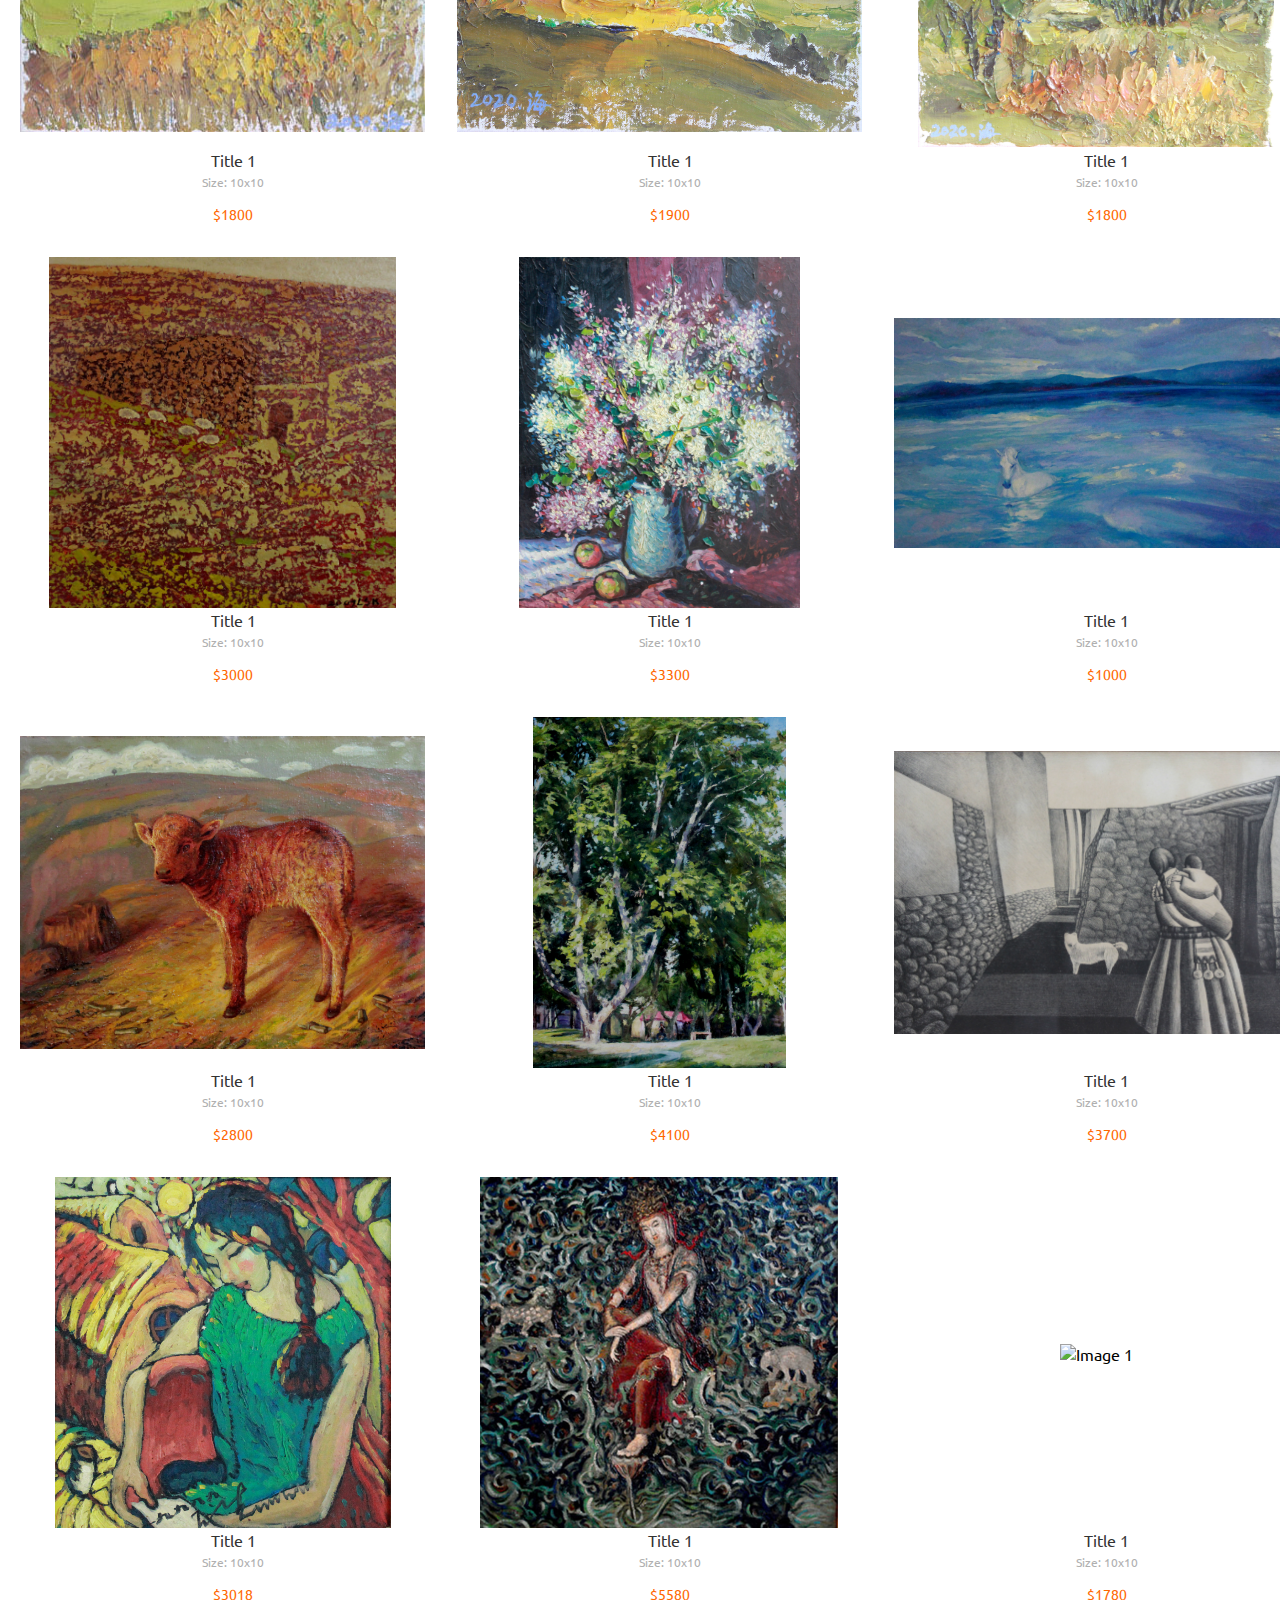
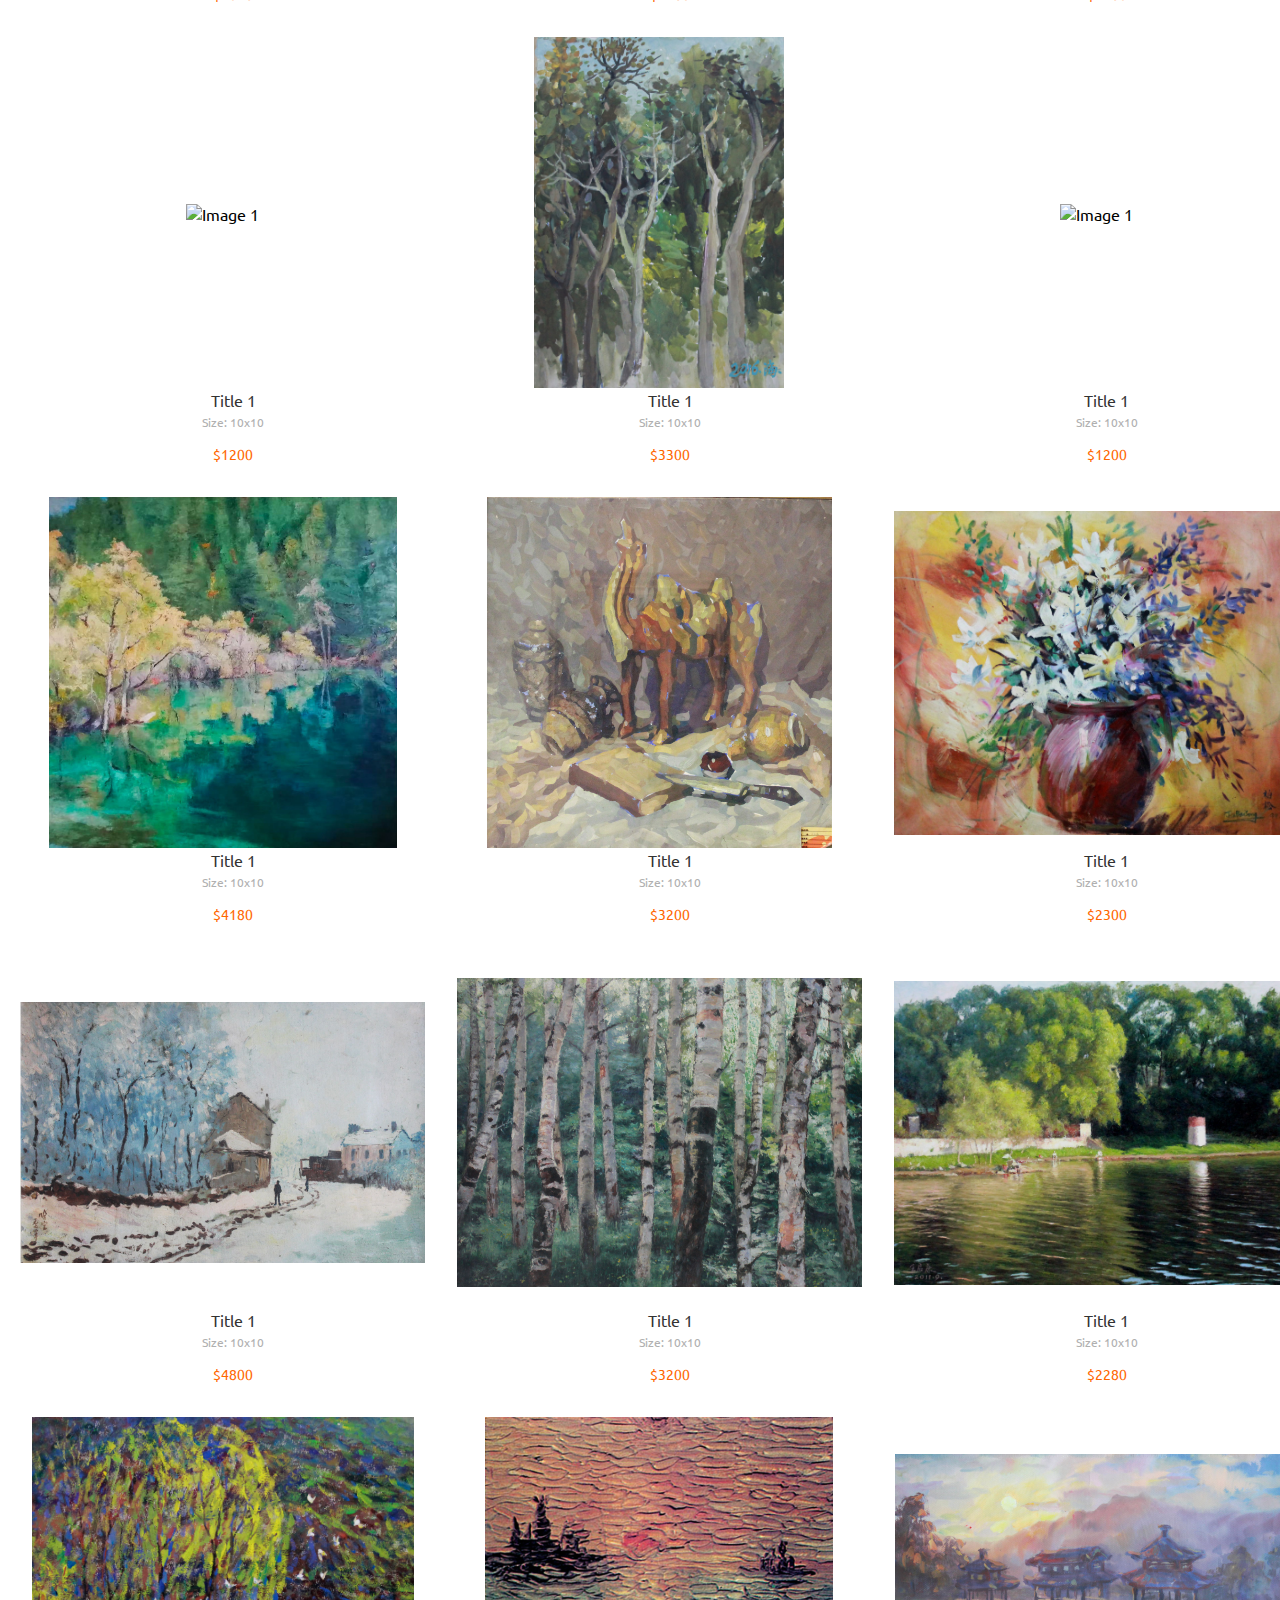
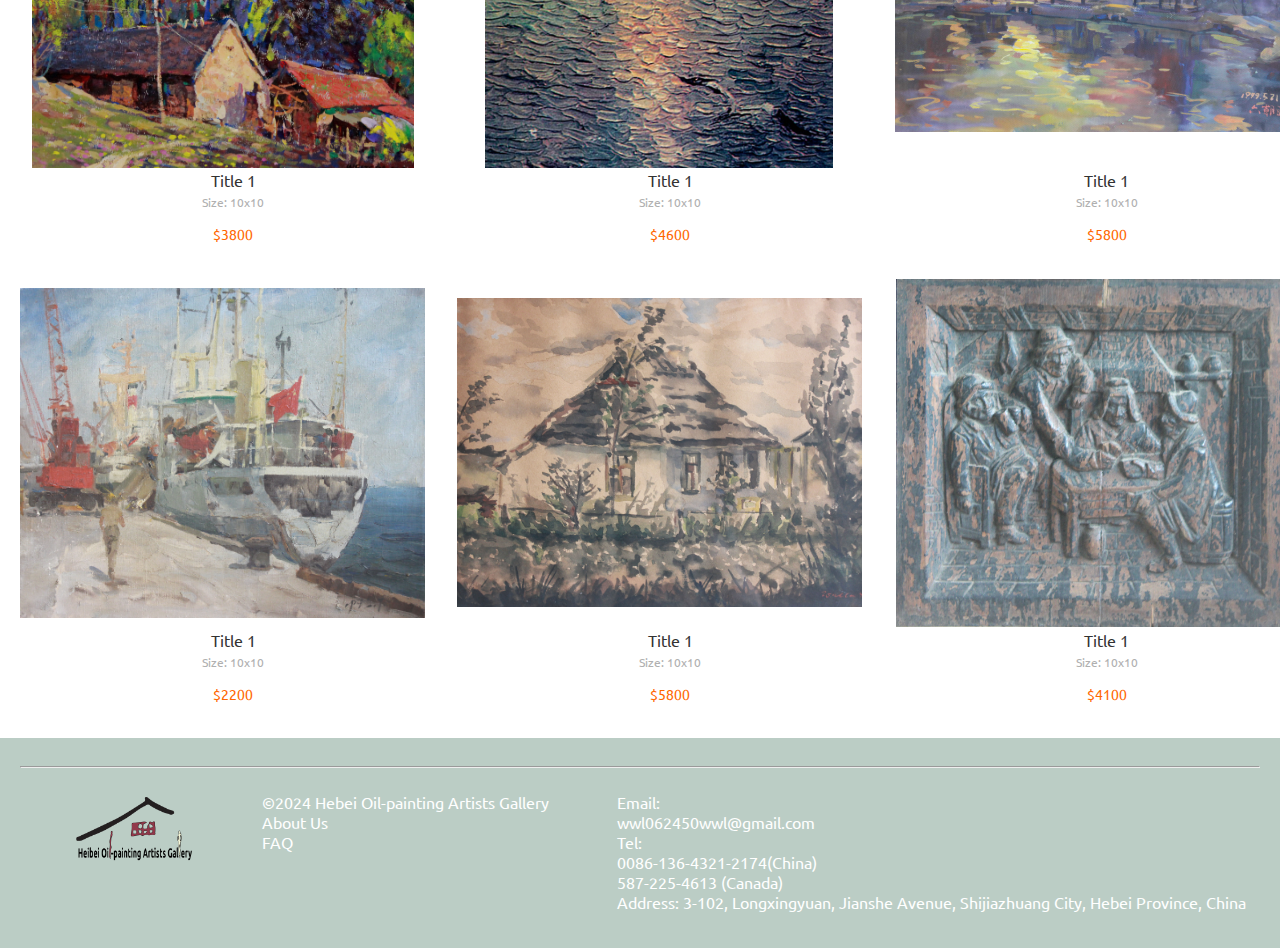
==== commit 54c34759: "modified index price" ====
--- a/index.html
+++ b/index.html
@@ -154,9 +154,9 @@
                         <img id="ex-1" src="./images/nyg/golden-age.jpg" alt="Image 1" class="small-image">
                       </a>
                 </div>
-                <p class="painting-title">Title 1</p>
-                <p class="painting-size">Size: 10x10</p>
-                <p class="painting-price">$100</p>
+                <p class="painting-title">Golden Age</p>
+                <p class="painting-size">Size: 1200x900</p>
+                <p class="painting-price">$5800</p>
             </div>
             <div class="card">
                 <div class="im-c">
@@ -166,7 +166,7 @@
                 </div>
                 <p class="painting-title">Title 1</p>
                 <p class="painting-size">Size: 10x10</p>
-                <p class="painting-price">$100</p>
+                <p class="painting-price">$6618</p>
             </div>
             <div class="card">
                 <div class="im-c">
@@ -176,7 +176,7 @@
                 </div>
                 <p class="painting-title">Title 1</p>
                 <p class="painting-size">Size: 10x10</p>
-                <p class="painting-price">$100</p>
+                <p class="painting-price">$3200</p>
             </div>
             <div class="card">
                 <div class="im-c">
@@ -186,7 +186,7 @@
                 </div>
                 <p class="painting-title">Title 1</p>
                 <p class="painting-size">Size: 10x10</p>
-                <p class="painting-price">$100</p>
+                <p class="painting-price">$5500</p>
             </div>
             <div class="card">
                 <div class="im-c">
@@ -196,7 +196,7 @@
                 </div>
                 <p class="painting-title">Title 1</p>
                 <p class="painting-size">Size: 10x10</p>
-                <p class="painting-price">$100</p>
+                <p class="painting-price">$3188</p>
             </div>
             <div class="card">
                 <div class="im-c">
@@ -206,7 +206,7 @@
                 </div>
                 <p class="painting-title">Title 1</p>
                 <p class="painting-size">Size: 10x10</p>
-                <p class="painting-price">$100</p>
+                <p class="painting-price">$2280</p>
             </div>
             <div class="card">
                 <div class="im-c">
@@ -216,7 +216,7 @@
                 </div>
                 <p class="painting-title">Title 1</p>
                 <p class="painting-size">Size: 10x10</p>
-                <p class="painting-price">$100</p>
+                <p class="painting-price">6800</p>
             </div>
             <div class="card">
                 <div class="im-c">
@@ -226,7 +226,7 @@
                 </div>
                 <p class="painting-title">Title 1</p>
                 <p class="painting-size">Size: 10x10</p>
-                <p class="painting-price">$100</p>
+                <p class="painting-price">$2088</p>
             </div>
             <div class="card">
                 <div class="im-c">
@@ -236,7 +236,7 @@
                 </div>
                 <p class="painting-title">Title 1</p>
                 <p class="painting-size">Size: 10x10</p>
-                <p class="painting-price">$100</p>
+                <p class="painting-price">$2100</p>
             </div>
             <div class="card">
                 <div class="im-c">
@@ -246,7 +246,7 @@
                 </div>
                 <p class="painting-title">Title 1</p>
                 <p class="painting-size">Size: 10x10</p>
-                <p class="painting-price">$100</p>
+                <p class="painting-price">$1800</p>
             </div>
             <div class="card">
                 <div class="im-c">
@@ -256,7 +256,7 @@
                 </div>
                 <p class="painting-title">Title 1</p>
                 <p class="painting-size">Size: 10x10</p>
-                <p class="painting-price">$100</p>
+                <p class="painting-price">$1900</p>
             </div>
             <div class="card">
                 <div class="im-c">
@@ -266,7 +266,7 @@
                 </div>
                 <p class="painting-title">Title 1</p>
                 <p class="painting-size">Size: 10x10</p>
-                <p class="painting-price">$100</p>
+                <p class="painting-price">$1800</p>
             </div>
             <div class="card">
                 <div class="im-c">
@@ -276,7 +276,7 @@
                 </div>
                 <p class="painting-title">Title 1</p>
                 <p class="painting-size">Size: 10x10</p>
-                <p class="painting-price">$100</p>
+                <p class="painting-price">$3000</p>
             </div>
             <div class="card">
                 <div class="im-c">
@@ -286,7 +286,7 @@
                 </div>
                 <p class="painting-title">Title 1</p>
                 <p class="painting-size">Size: 10x10</p>
-                <p class="painting-price">$100</p>
+                <p class="painting-price">$3300</p>
             </div>
             <div class="card">
                 <div class="im-c">
@@ -296,7 +296,7 @@
                 </div>
                 <p class="painting-title">Title 1</p>
                 <p class="painting-size">Size: 10x10</p>
-                <p class="painting-price">$100</p>
+                <p class="painting-price">$1000</p>
             </div>
             <div class="card">
                 <div class="im-c">
@@ -306,7 +306,7 @@
                 </div>
                 <p class="painting-title">Title 1</p>
                 <p class="painting-size">Size: 10x10</p>
-                <p class="painting-price">$100</p>
+                <p class="painting-price">$2800</p>
             </div>
             <div class="card">
                 <div class="im-c">
@@ -316,7 +316,7 @@
                 </div>
                 <p class="painting-title">Title 1</p>
                 <p class="painting-size">Size: 10x10</p>
-                <p class="painting-price">$100</p>
+                <p class="painting-price">$4100</p>
             </div>
             <div class="card">
                 <div class="im-c">
@@ -326,7 +326,7 @@
                 </div>
                 <p class="painting-title">Title 1</p>
                 <p class="painting-size">Size: 10x10</p>
-                <p class="painting-price">$100</p>
+                <p class="painting-price">$3700</p>
             </div>
             <div class="card">
                 <div class="im-c">
@@ -336,7 +336,7 @@
                 </div>
                 <p class="painting-title">Title 1</p>
                 <p class="painting-size">Size: 10x10</p>
-                <p class="painting-price">$100</p>
+                <p class="painting-price">$3018</p>
             </div>
             <div class="card">
                 <div class="im-c">
@@ -346,7 +346,7 @@
                 </div>
                 <p class="painting-title">Title 1</p>
                 <p class="painting-size">Size: 10x10</p>
-                <p class="painting-price">$100</p>
+                <p class="painting-price">$5580</p>
             </div>
             <div class="card">
                 <div class="im-c">
@@ -356,7 +356,7 @@
                 </div>
                 <p class="painting-title">Title 1</p>
                 <p class="painting-size">Size: 10x10</p>
-                <p class="painting-price">$100</p>
+                <p class="painting-price">$1780</p>
             </div>
             <div class="card">
                 <div class="im-c">
@@ -366,7 +366,7 @@
                 </div>
                 <p class="painting-title">Title 1</p>
                 <p class="painting-size">Size: 10x10</p>
-                <p class="painting-price">$100</p>
+                <p class="painting-price">$1200</p>
             </div>
             <div class="card">
                 <div class="im-c">
@@ -376,7 +376,7 @@
                 </div>
                 <p class="painting-title">Title 1</p>
                 <p class="painting-size">Size: 10x10</p>
-                <p class="painting-price">$100</p>
+                <p class="painting-price">$3300</p>
             </div>
             <div class="card">
                 <div class="im-c">
@@ -386,7 +386,7 @@
                 </div>
                 <p class="painting-title">Title 1</p>
                 <p class="painting-size">Size: 10x10</p>
-                <p class="painting-price">$100</p>
+                <p class="painting-price">$1200</p>
             </div>
             <div class="card">
                 <div class="im-c">
@@ -396,7 +396,7 @@
                 </div>
                 <p class="painting-title">Title 1</p>
                 <p class="painting-size">Size: 10x10</p>
-                <p class="painting-price">$100</p>
+                <p class="painting-price">$4180</p>
             </div>
             <div class="card">
                 <div class="im-c">
@@ -406,7 +406,7 @@
                 </div>
                 <p class="painting-title">Title 1</p>
                 <p class="painting-size">Size: 10x10</p>
-                <p class="painting-price">$100</p>
+                <p class="painting-price">$3200</p>
             </div>
             <div class="card">
                 <div class="im-c">
@@ -416,7 +416,7 @@
                 </div>
                 <p class="painting-title">Title 1</p>
                 <p class="painting-size">Size: 10x10</p>
-                <p class="painting-price">$100</p>
+                <p class="painting-price">$2300</p>
             </div>
             <div class="card">
                 <div class="im-c">
@@ -426,7 +426,7 @@
                 </div>
                 <p class="painting-title">Title 1</p>
                 <p class="painting-size">Size: 10x10</p>
-                <p class="painting-price">$100</p>
+                <p class="painting-price">$4800</p>
             </div>
             <div class="card">
                 <div class="im-c">
@@ -436,7 +436,7 @@
                 </div>
                 <p class="painting-title">Title 1</p>
                 <p class="painting-size">Size: 10x10</p>
-                <p class="painting-price">$100</p>
+                <p class="painting-price">$3200</p>
             </div>
             <div class="card">
                 <div class="im-c">
@@ -446,7 +446,7 @@
                 </div>
                 <p class="painting-title">Title 1</p>
                 <p class="painting-size">Size: 10x10</p>
-                <p class="painting-price">$100</p>
+                <p class="painting-price">$2280</p>
             </div>
             <div class="card">
                 <div class="im-c">
@@ -456,7 +456,7 @@
                 </div>
                 <p class="painting-title">Title 1</p>
                 <p class="painting-size">Size: 10x10</p>
-                <p class="painting-price">$100</p>
+                <p class="painting-price">$3800</p>
             </div>
             <div class="card">
                 <div class="im-c">
@@ -466,7 +466,7 @@
                 </div>
                 <p class="painting-title">Title 1</p>
                 <p class="painting-size">Size: 10x10</p>
-                <p class="painting-price">$100</p>
+                <p class="painting-price">$4600</p>
             </div>
             <div class="card">
                 <div class="im-c">
@@ -476,7 +476,7 @@
                 </div>
                 <p class="painting-title">Title 1</p>
                 <p class="painting-size">Size: 10x10</p>
-                <p class="painting-price">$100</p>
+                <p class="painting-price">$5800</p>
             </div>
             <div class="card">
                 <div class="im-c">
@@ -486,7 +486,7 @@
                 </div>
                 <p class="painting-title">Title 1</p>
                 <p class="painting-size">Size: 10x10</p>
-                <p class="painting-price">$100</p>
+                <p class="painting-price">$2200</p>
             </div>
             <div class="card">
                 <div class="im-c">
@@ -496,7 +496,7 @@
                 </div>
                 <p class="painting-title">Title 1</p>
                 <p class="painting-size">Size: 10x10</p>
-                <p class="painting-price">$100</p>
+                <p class="painting-price">$5800</p>
             </div>
             <div class="card">
                 <div class="im-c">
@@ -506,7 +506,7 @@
                 </div>
                 <p class="painting-title">Title 1</p>
                 <p class="painting-size">Size: 10x10</p>
-                <p class="painting-price">$100</p>
+                <p class="painting-price">$4100</p>
             </div>
             
            
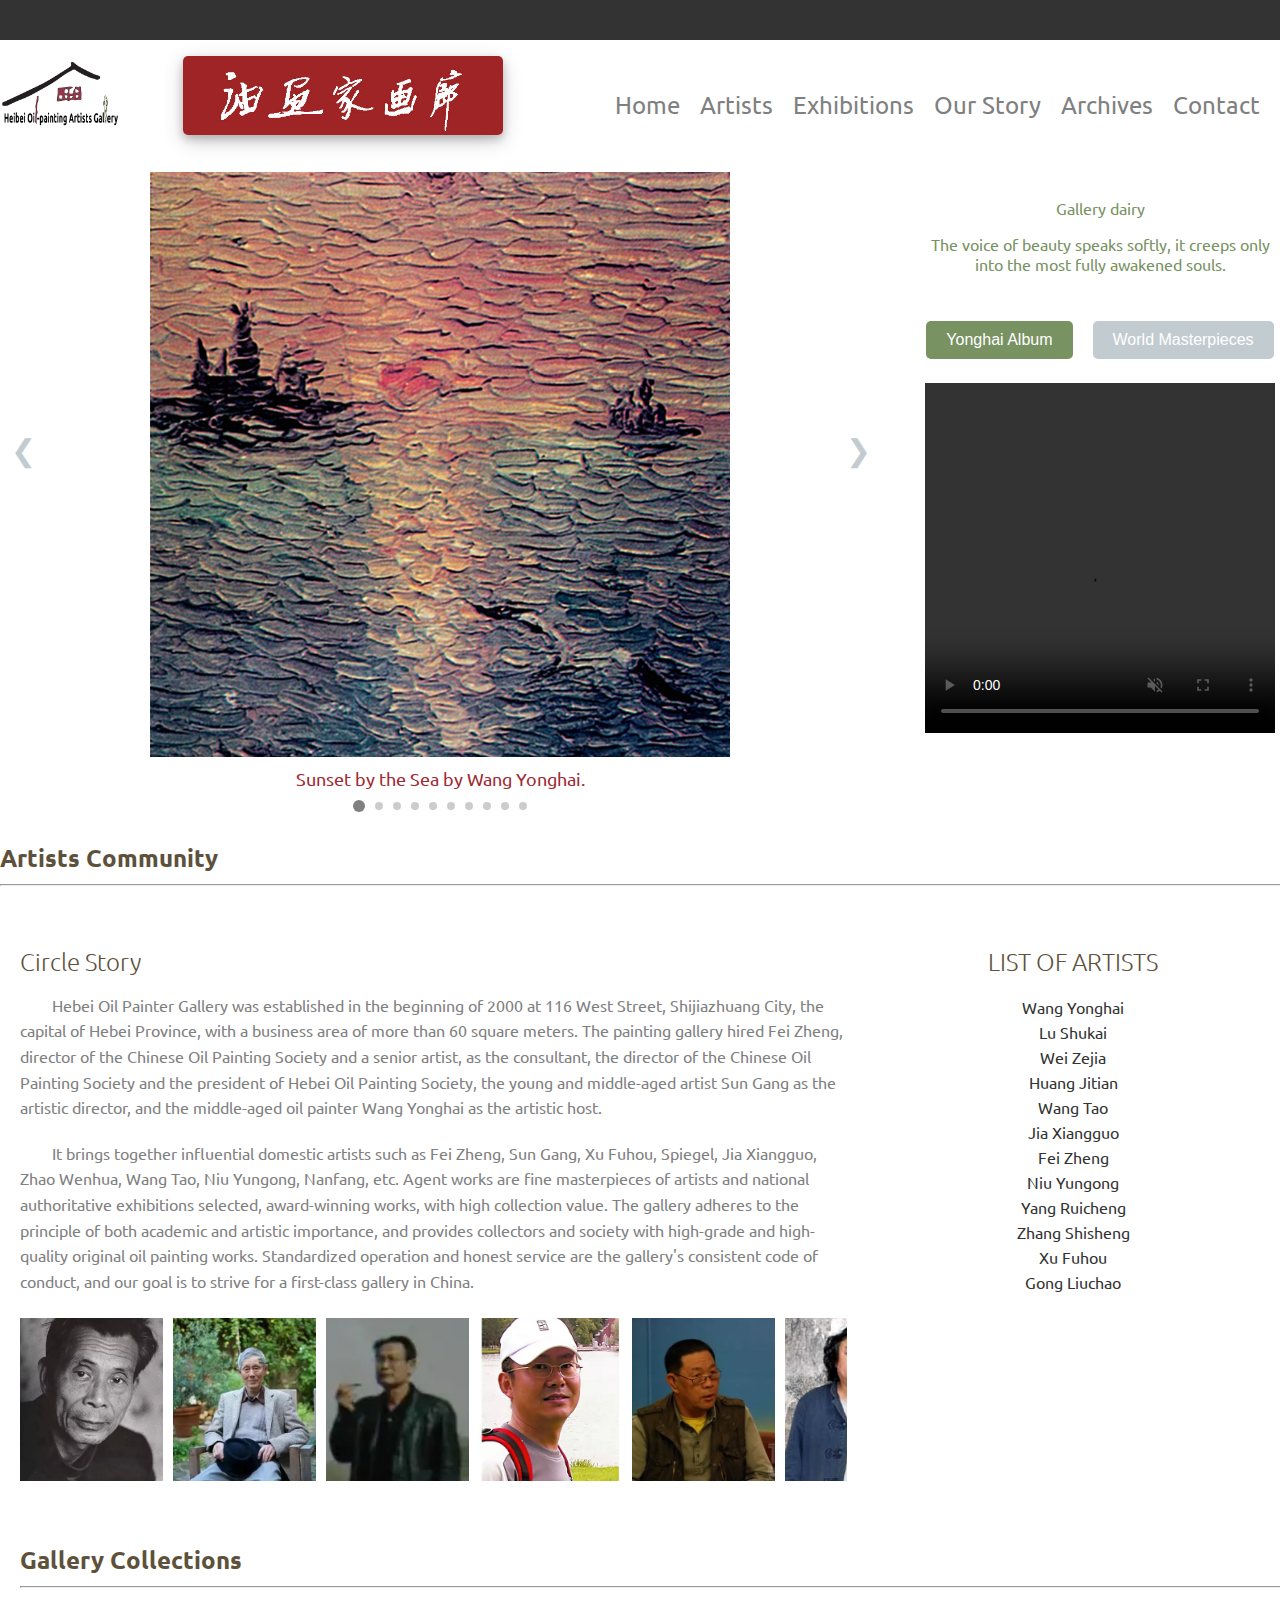
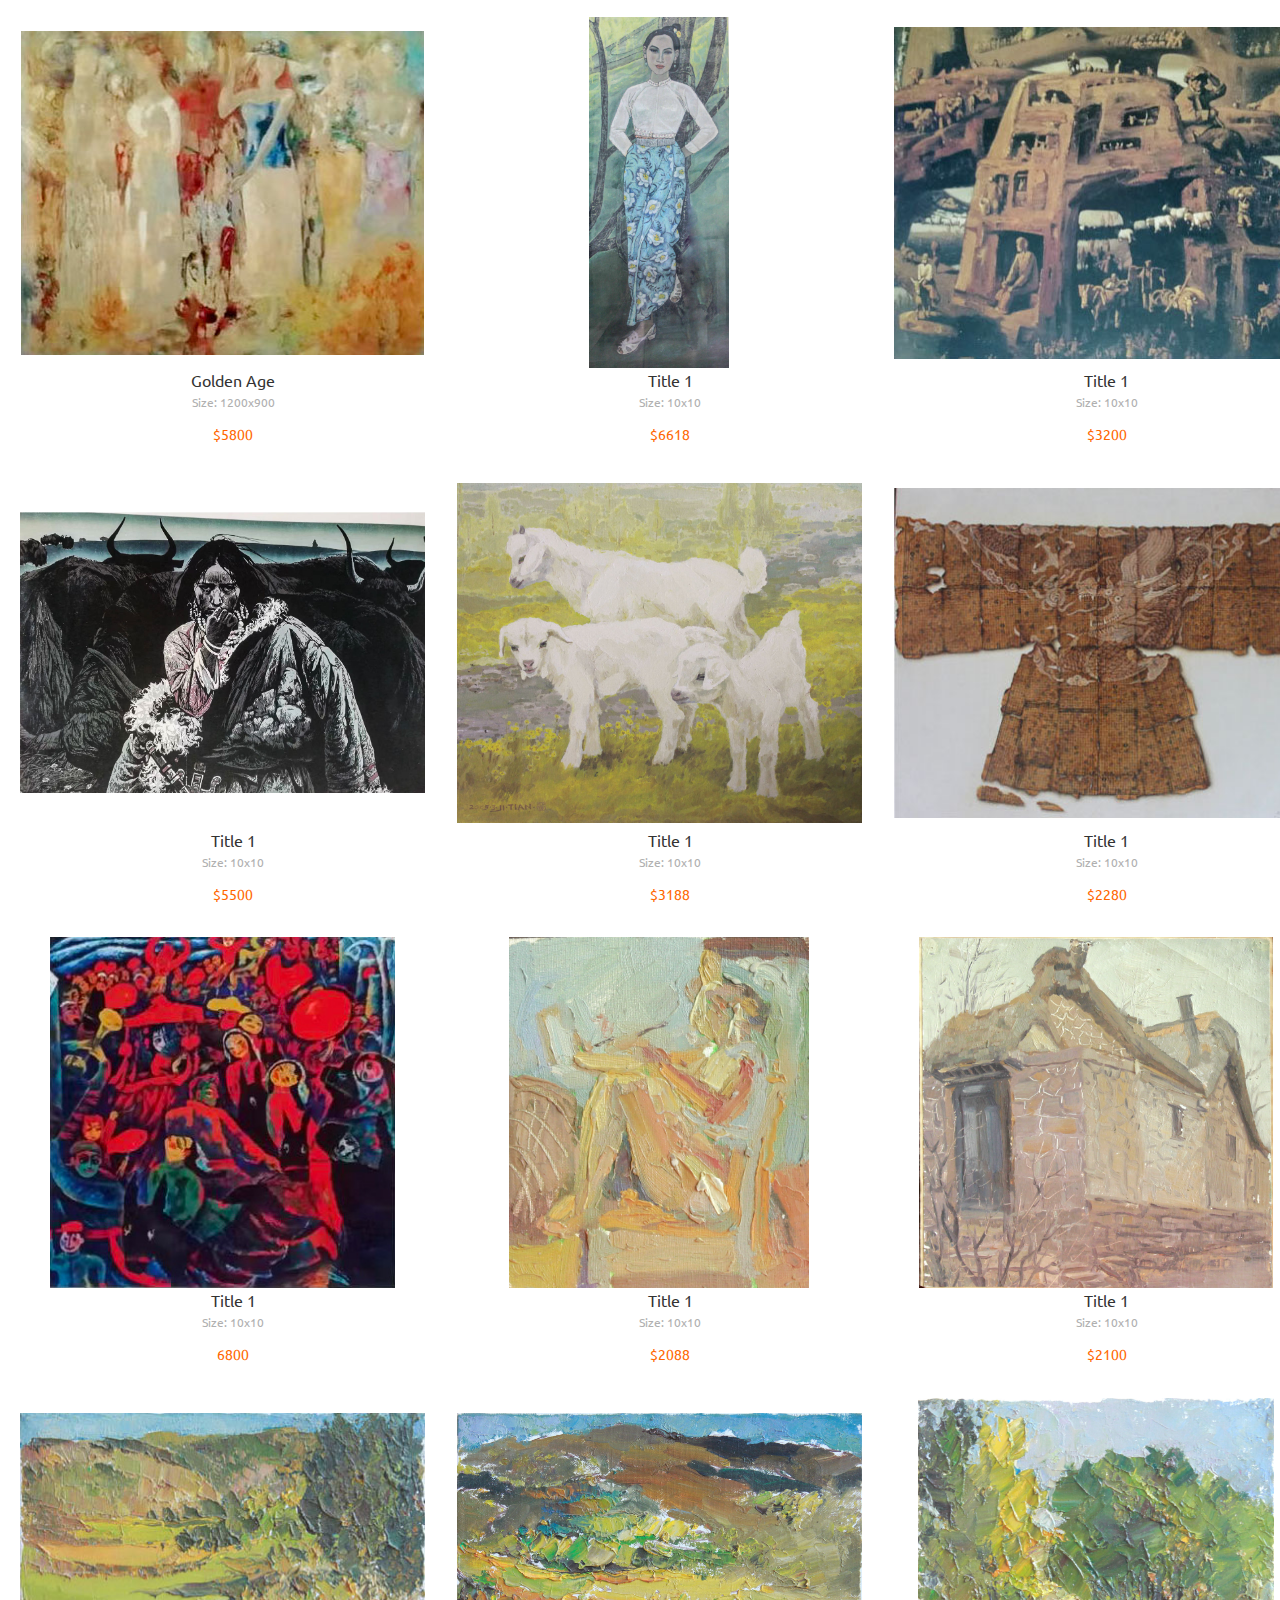
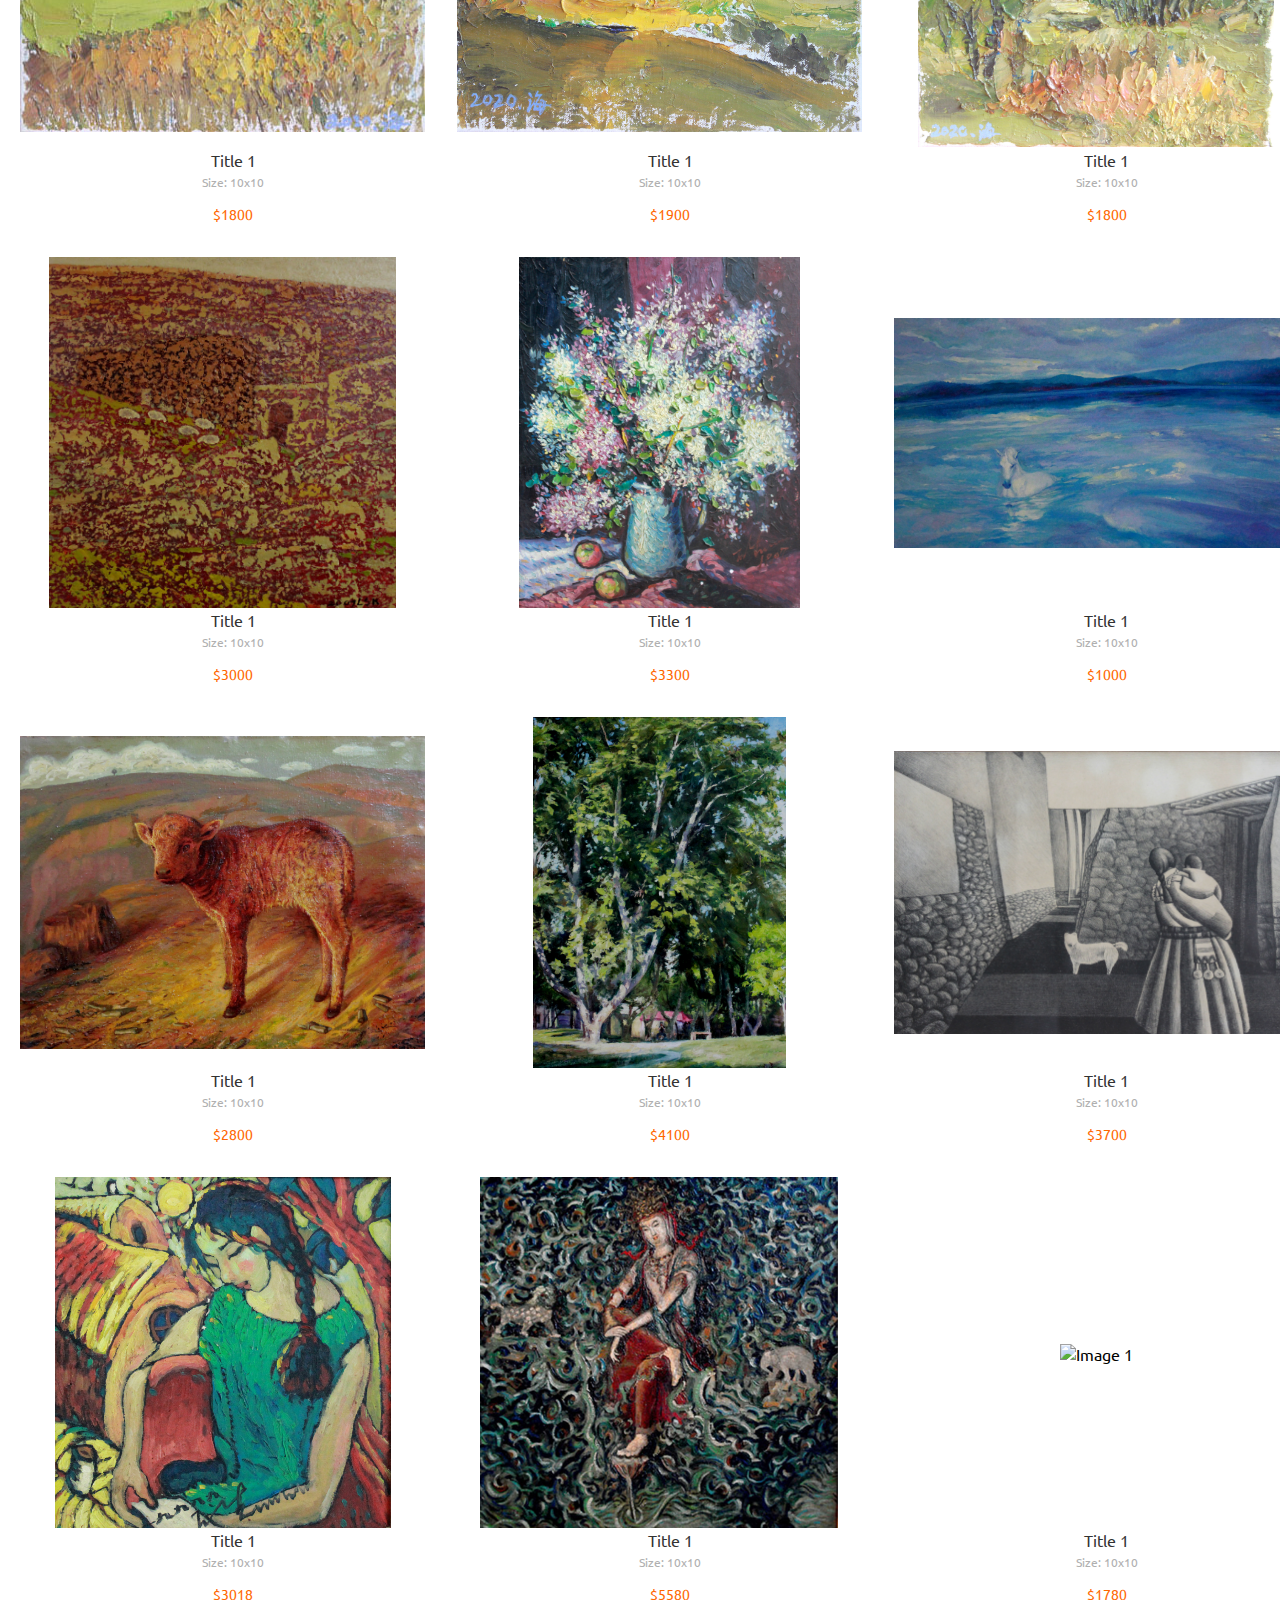
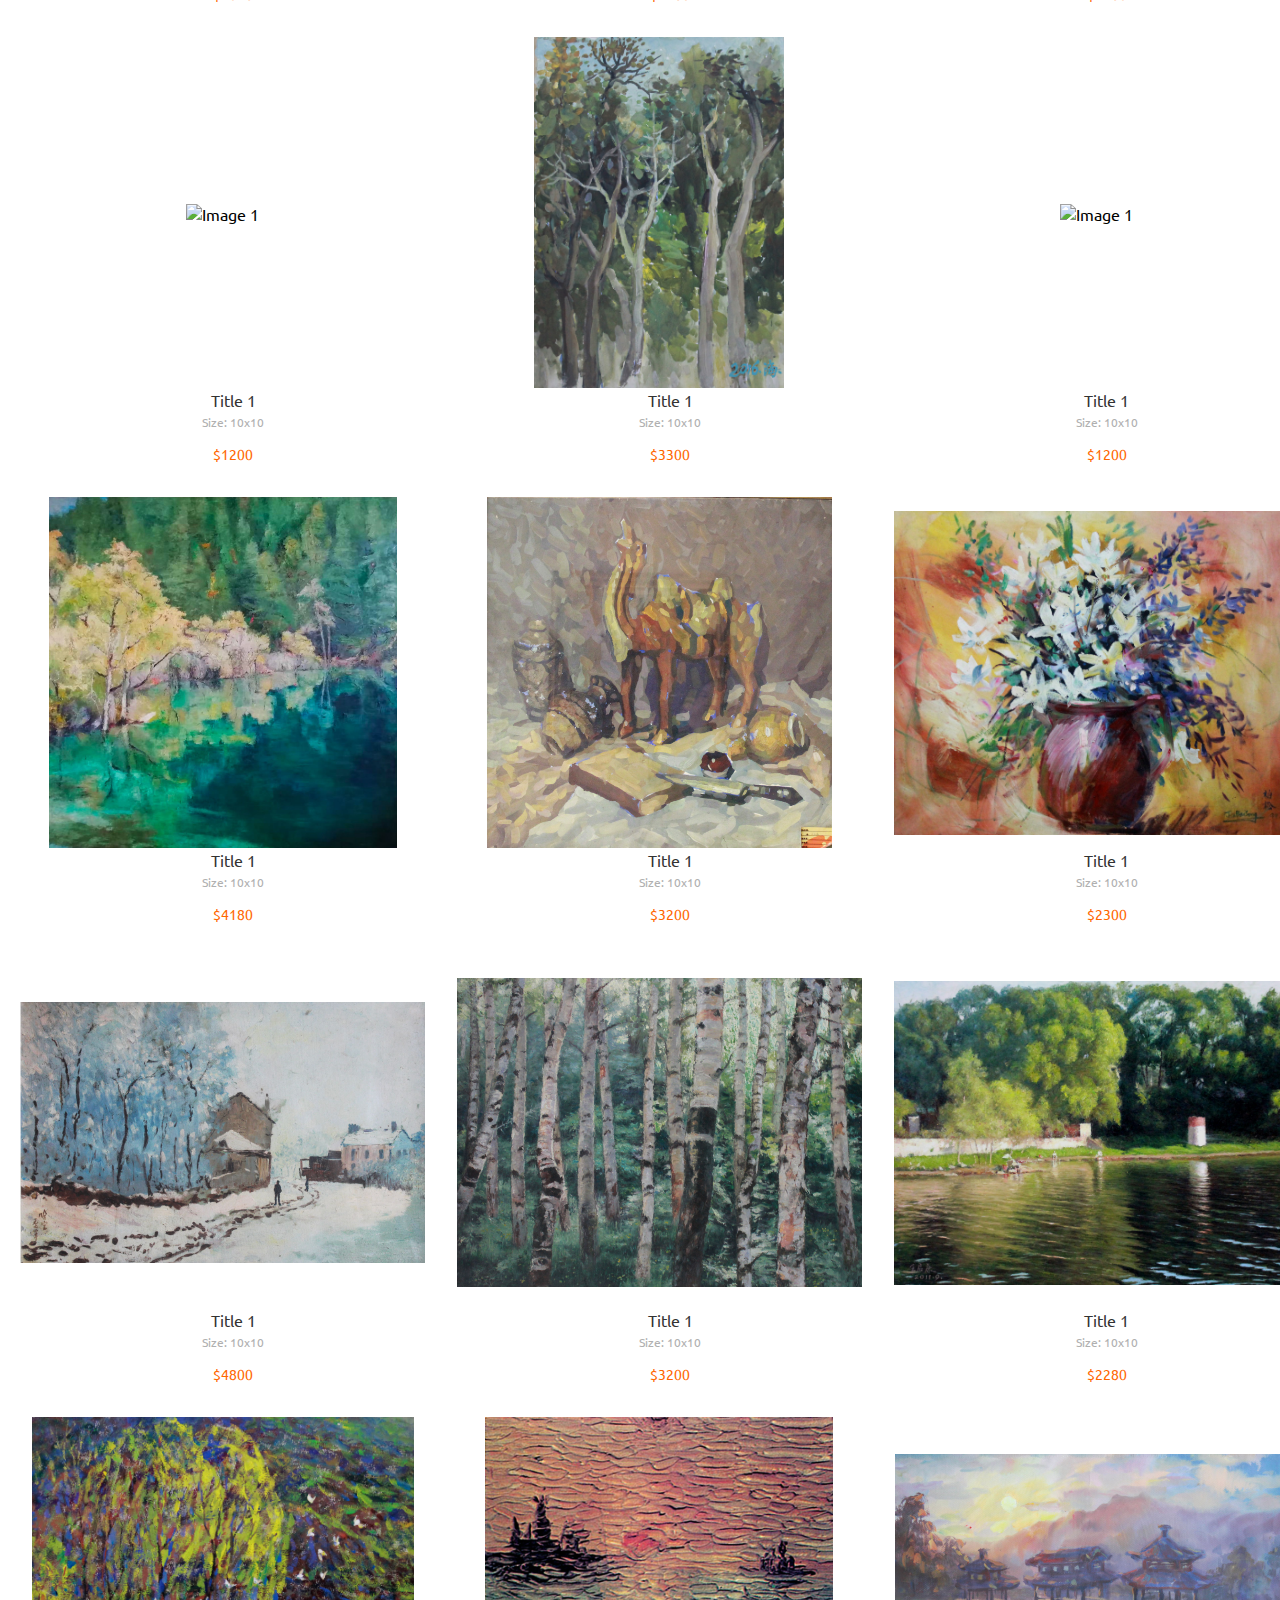
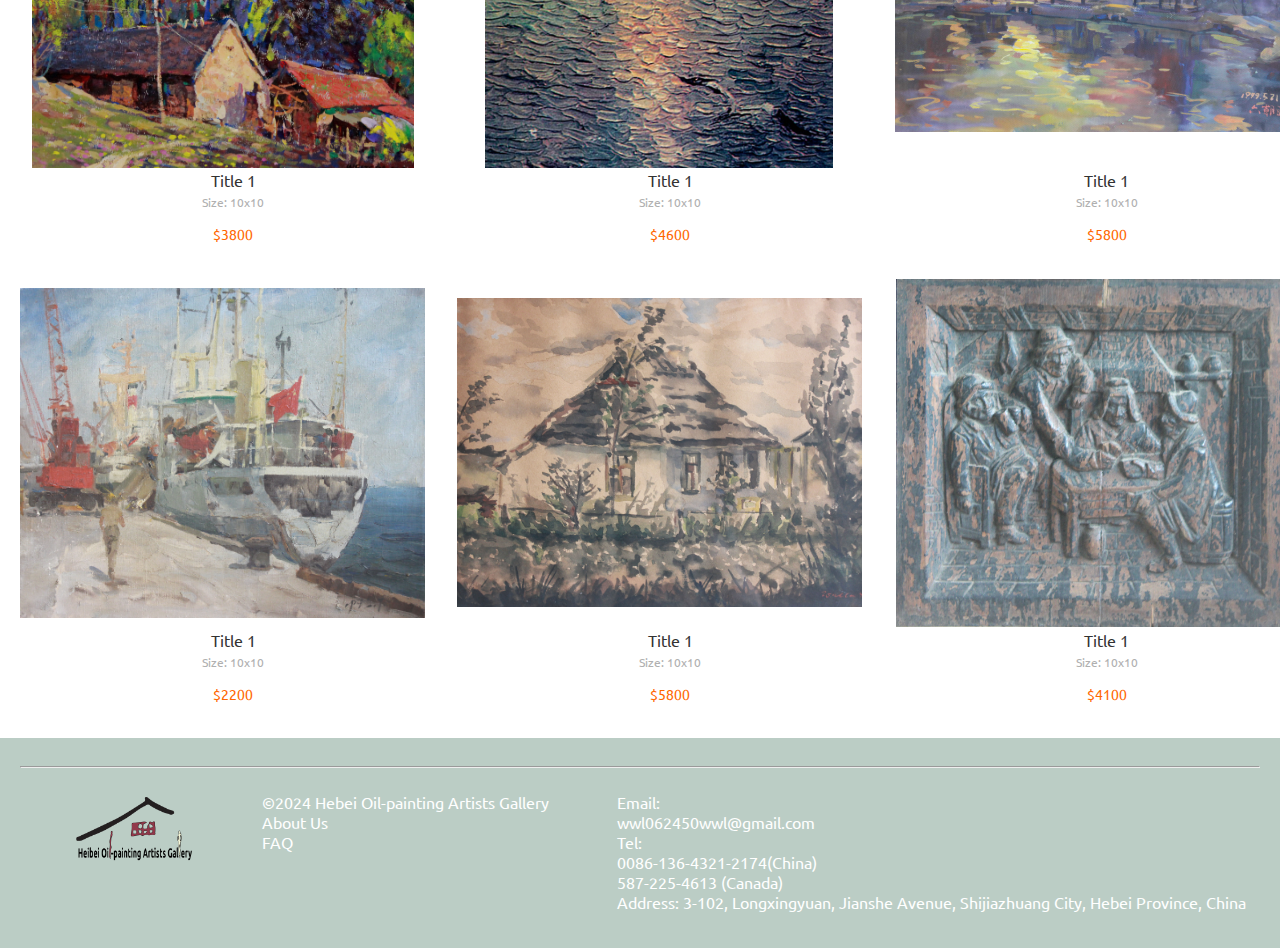
==== commit b8f0176b: "modified index" ====
--- a/index.html
+++ b/index.html
@@ -59,16 +59,25 @@
             </div>
         </div>
         <div class="right-b">
-            <div class="vid-con">
-                <!-- 嵌入视频 -->
-                <video controls autoplay loop muted>
-                    <source src="./video/test.mp4" type="video/mp4">
-                </video>
-            </div>
-            <div class="art-con">
-                <video controls autoplay loop>
-                    <source src="./video/wfp-s.mp4" type="video/mp4">
-                </video>
+            <div class="video-container">
+                <div class="dairy">
+                    <p>Gallery dairy</p>
+                    <p>The voice of beauty speaks softly, it creeps only into the most fully awakened souls.</p>
+                </div>
+                <div class="video-header">
+                    <button id="video1-btn" class="active">Yonghai Album</button>
+                    <button id="video2-btn">World Masterpieces</button>
+                </div>
+                <div class="vid-con">
+                    <!-- 嵌入视频 1 -->
+                    <video id="video1" controls autoplay loop muted>
+                        <source src="./video/test.mp4" type="video/mp4">
+                    </video>
+                    <!-- 嵌入视频 2（默认隐藏）-->
+                    <video id="video2" controls autoplay loop muted style="display:none;">
+                        <source src="./video/wfp-s.mp4" type="video/mp4">
+                    </video>
+                </div>
             </div>
         </div>
  </div>
--- a/css/gallery.css
+++ b/css/gallery.css
@@ -99,15 +99,66 @@
 }
 .right-b {
     width: 400px;
-    height: 650px;
+    height: 585px;
     display: flex;
     flex-direction: column; 
-    justify-content: space-between; 
-}
-.right-b div {
-   width: 100%;
-   height: 310px;
-}
+    justify-content: flex-start; 
+    overflow: hidden;
+}
+
+.video-container {
+    width: 100%;
+    height: 100%;
+    display: flex;
+    flex-direction: column;
+    justify-content:space-between;
+    align-items: center;
+}
+.dairy {
+    width: 348px;
+    height: 120px;
+    color: #789262;
+    text-align: center;
+    padding: 10px;
+}
+
+.video-header {
+    width: 100%;
+    display: flex;
+    justify-content: center;
+    margin-top: 10px;
+}
+
+.video-header button {
+    margin: 0 10px;
+    padding: 10px 20px;
+    border: none;
+    background-color: #c2ccd0;
+    color: #fff;
+    border-radius: 5px;
+    cursor: pointer;
+    font-size: 16px;
+    transition: background-color 0.3s;
+}
+
+.video-header button:hover,
+.video-header button.active {
+    background-color: #789262;
+}
+
+.vid-con {
+    width: 400px;
+    height: 400px; /* 调整视频窗口大小 */
+    display: flex;
+    justify-content: center;
+    align-items: center;
+}
+
+.vid-con video {
+    width: 350px;
+    height: 350px;
+}
+
 .slider {
     width: 100%;
     overflow: hidden;
@@ -179,25 +230,7 @@
     height: 12px;
     opacity: 1;
 }
-/* .vid-con {
-    display: flex;
-    flex-direction: column; 
-    justify-content:flex-end;
-} */
-.vid-con {
-    text-align: center;
-}
-.vid-con video {
-    width: auto; /* 确保视频宽度不超过父容器 */
-    height: 100%; /* 保持视频的纵横比 */
-}
-.art-con {
-    text-align: center;
-}
-.art-con video {
-    width: auto; /* 确保视频宽度不超过父容器 */
-    height: 100%; /* 保持视频的纵横比 */
-}
+
 /* banner end */
 
 /* Artists Community样式 start */
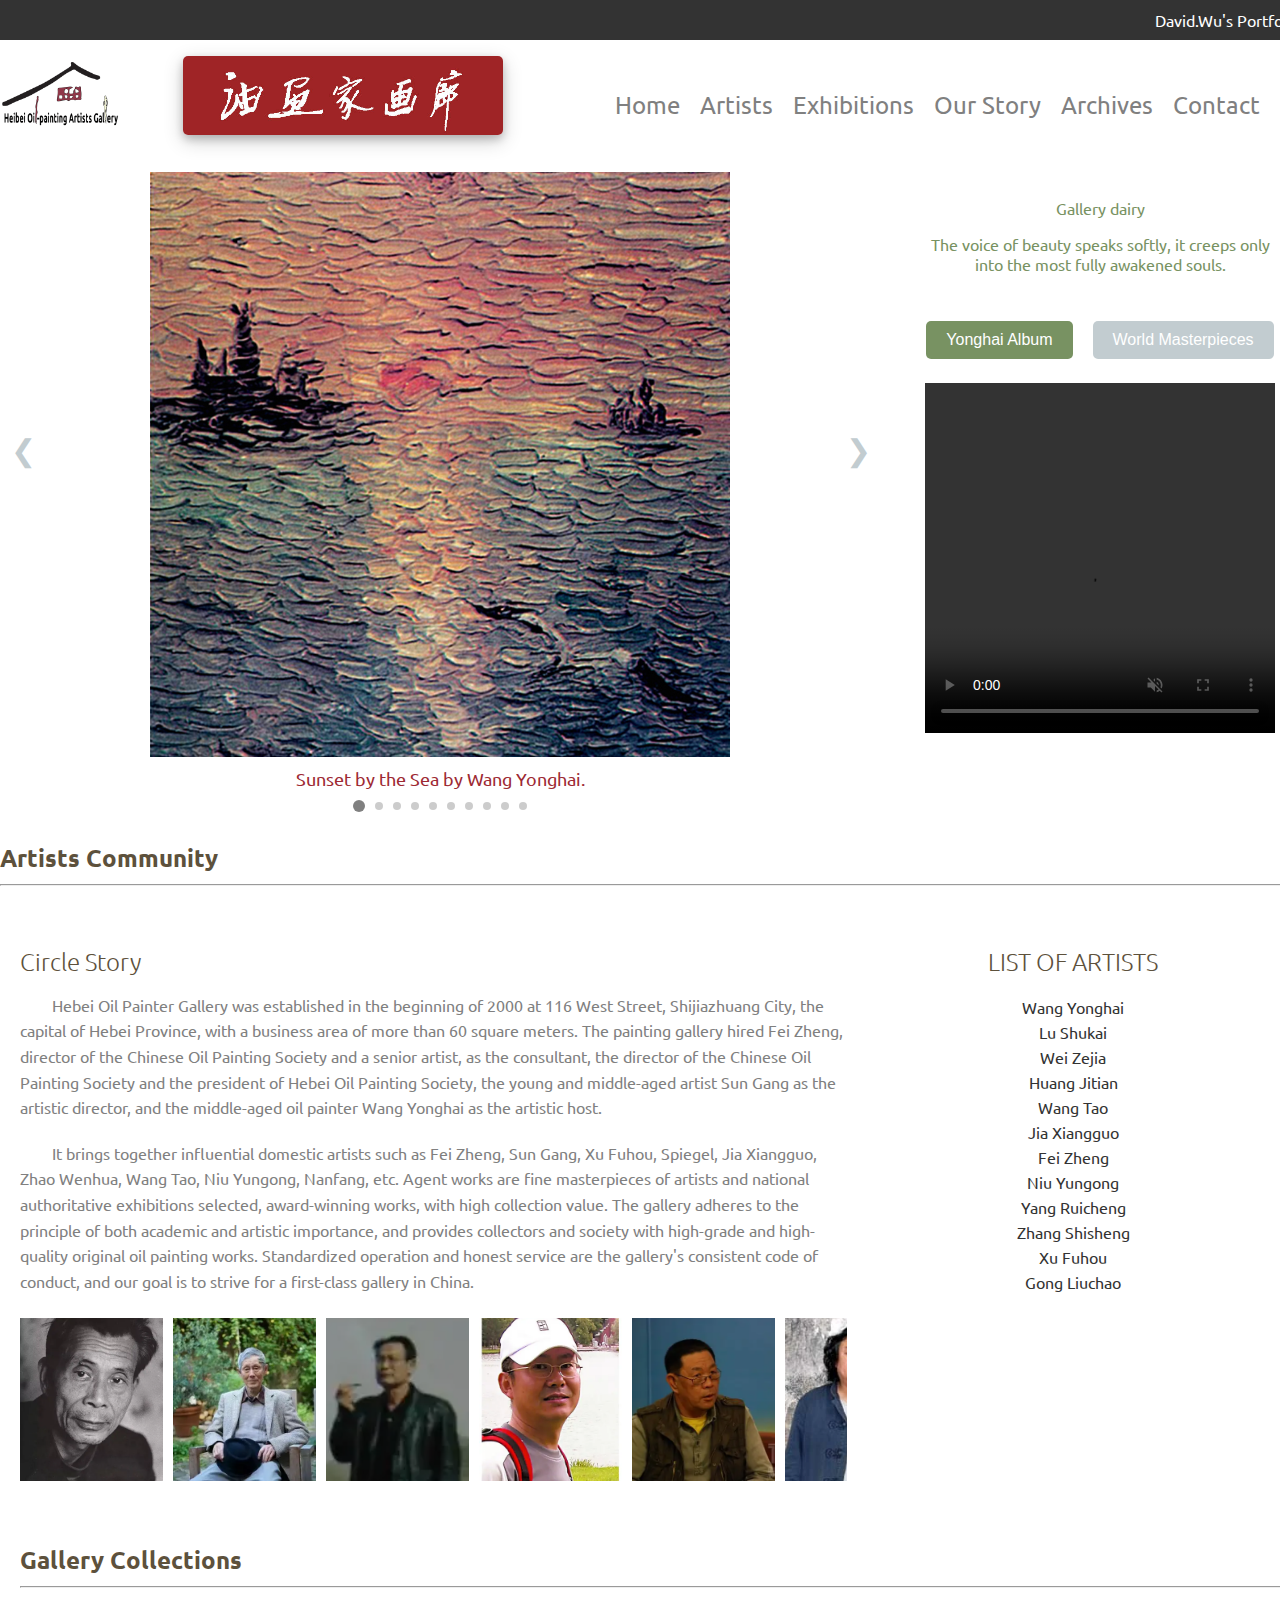
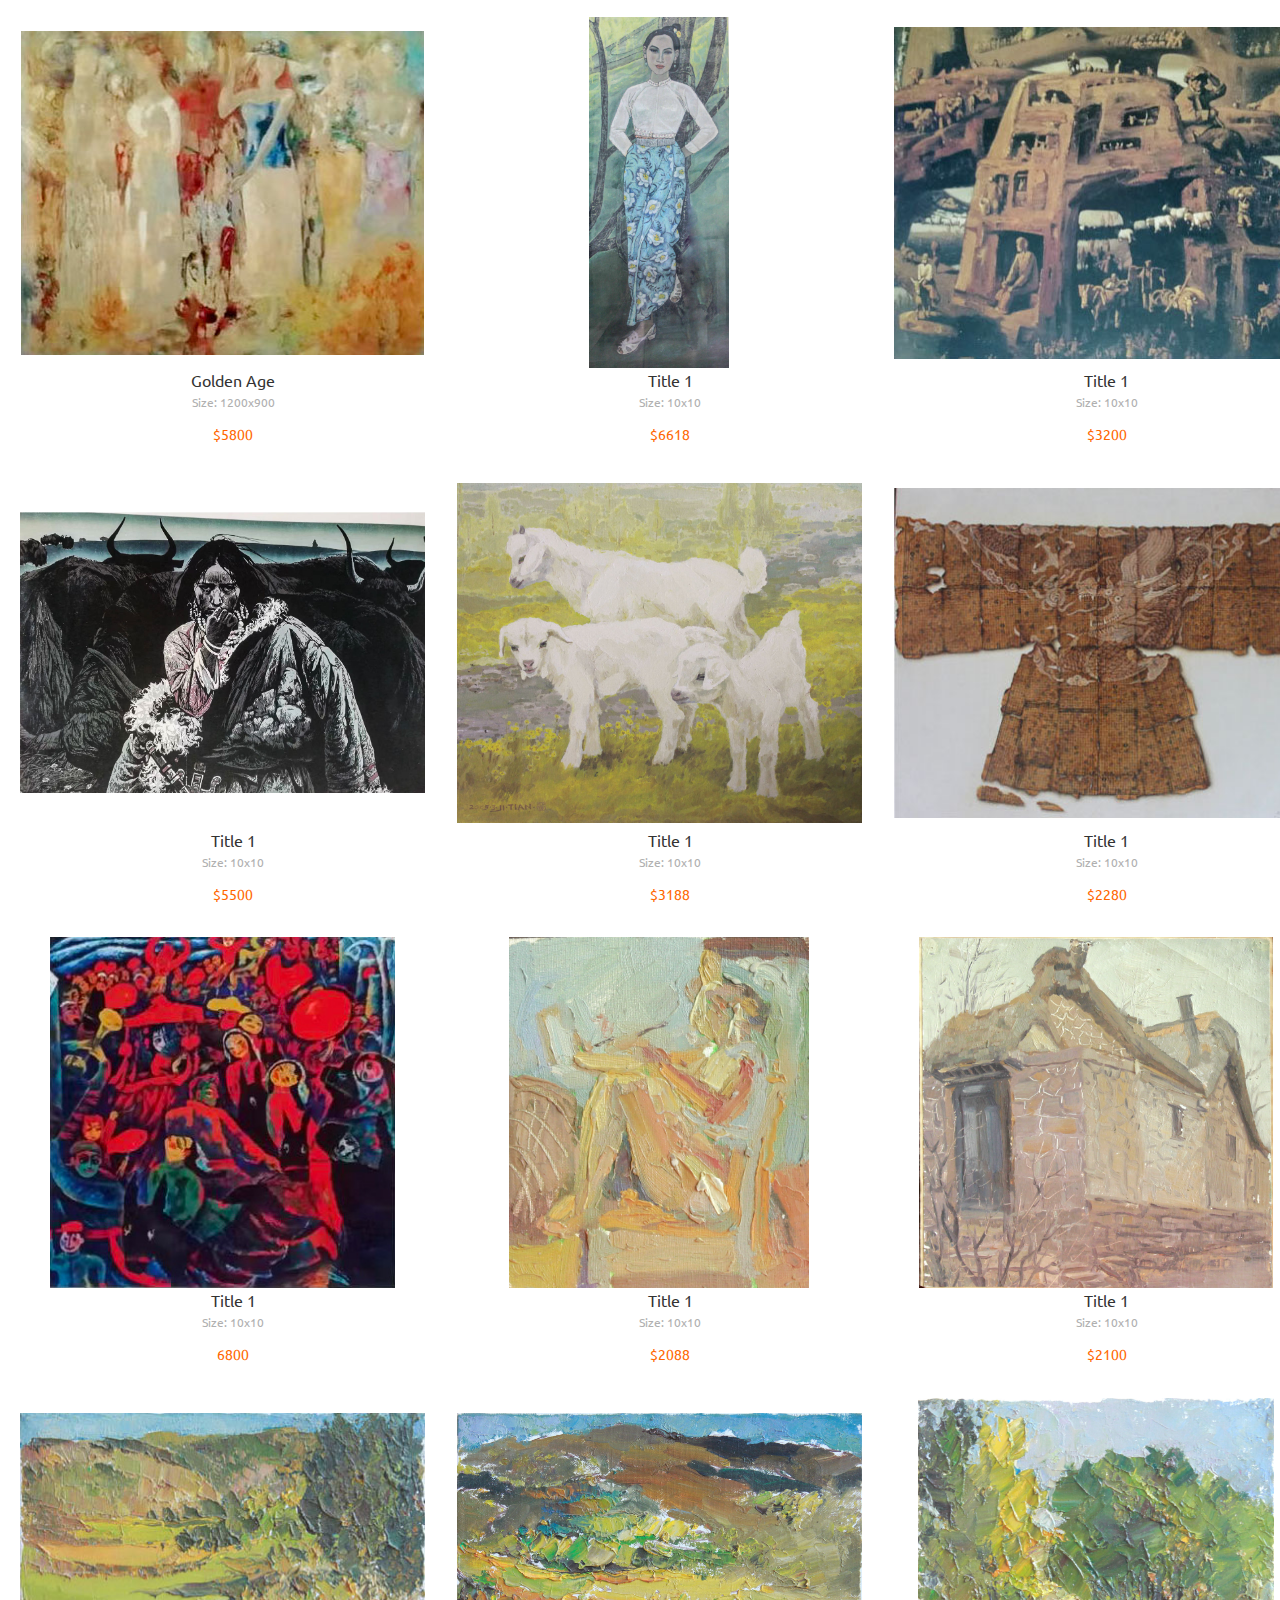
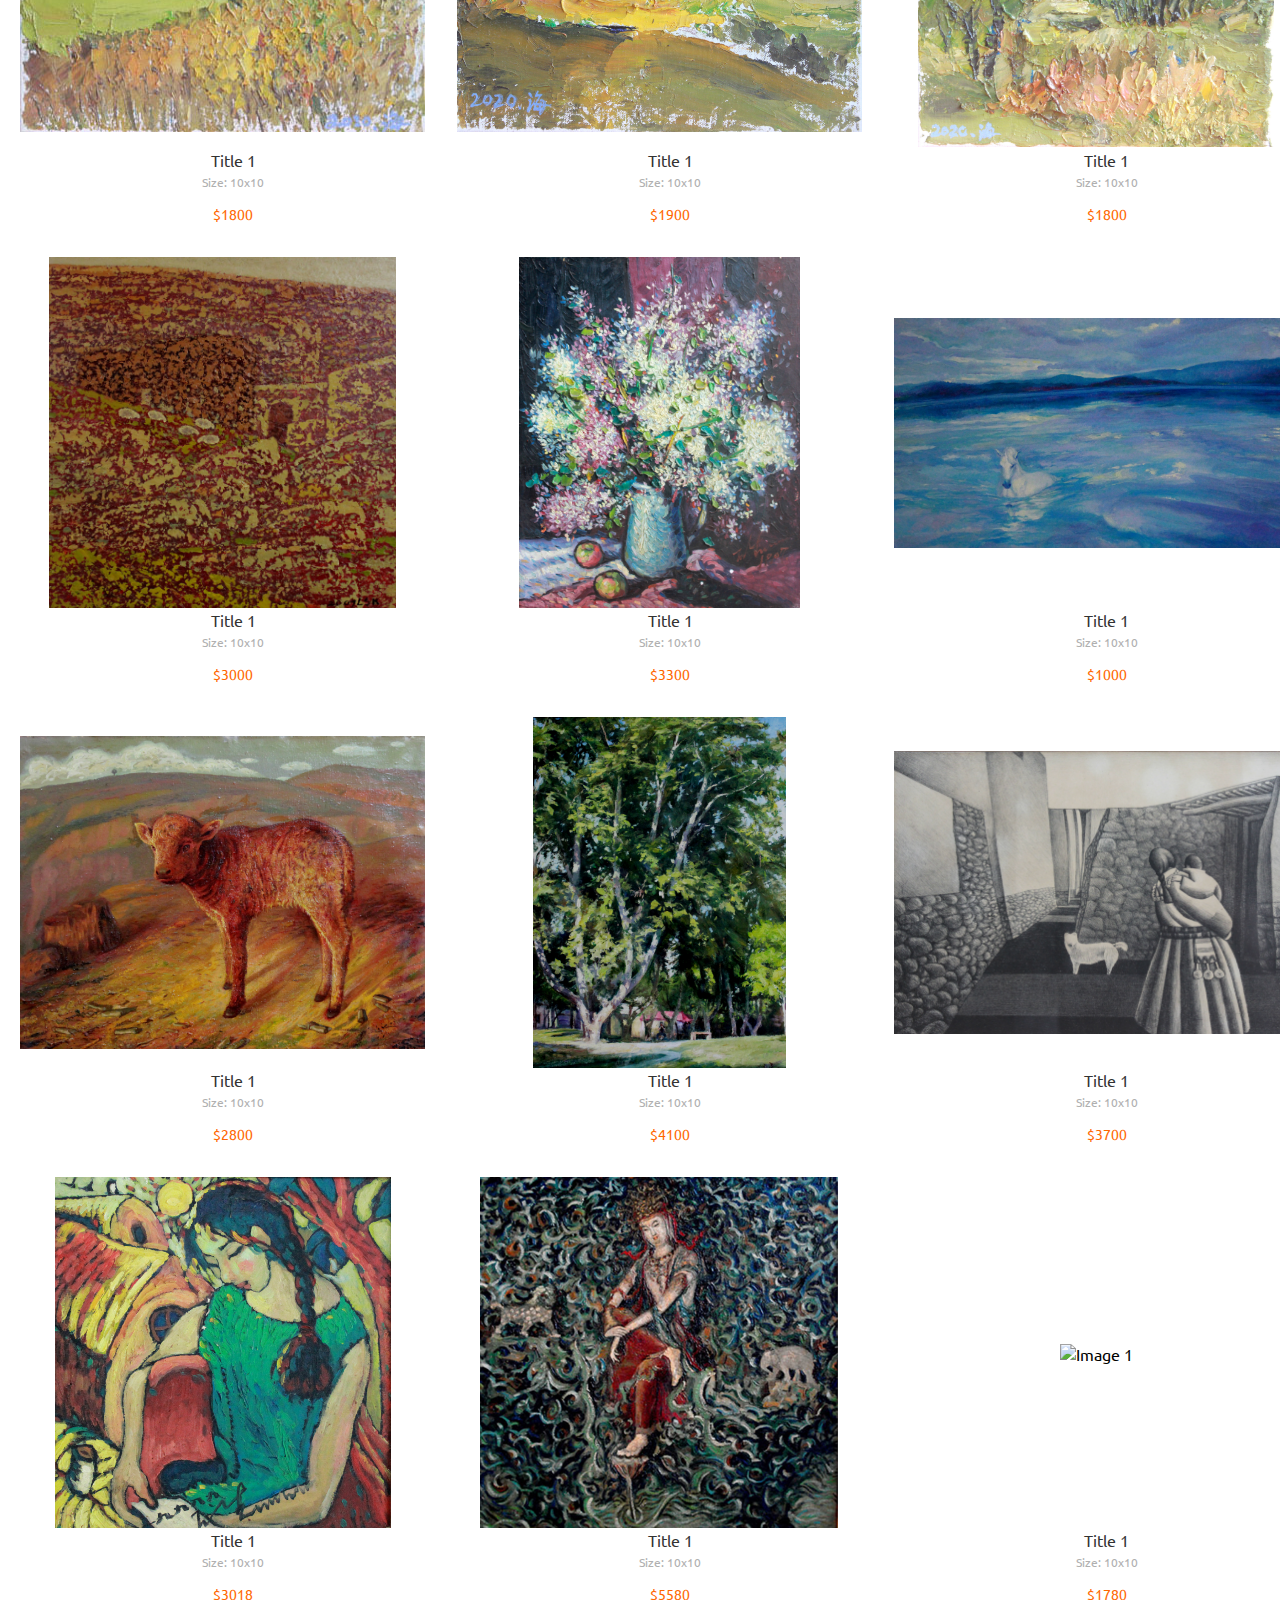
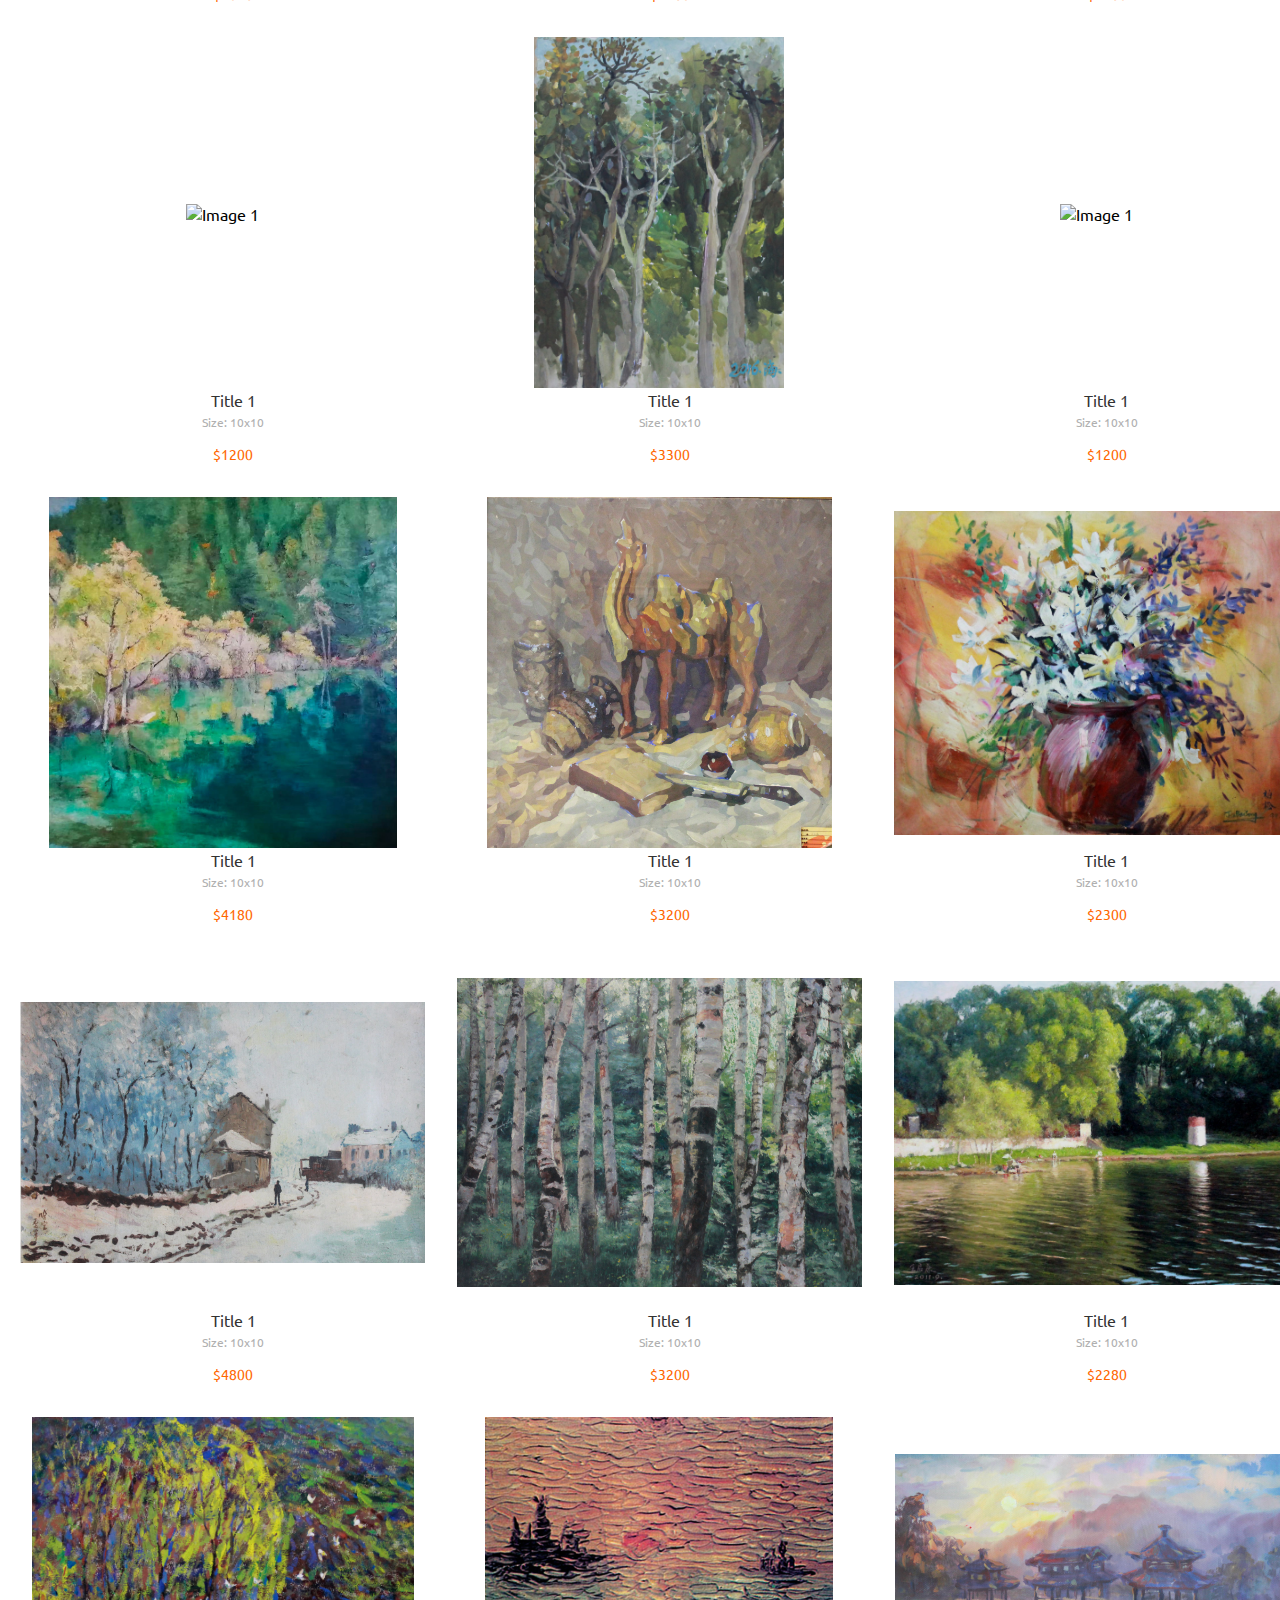
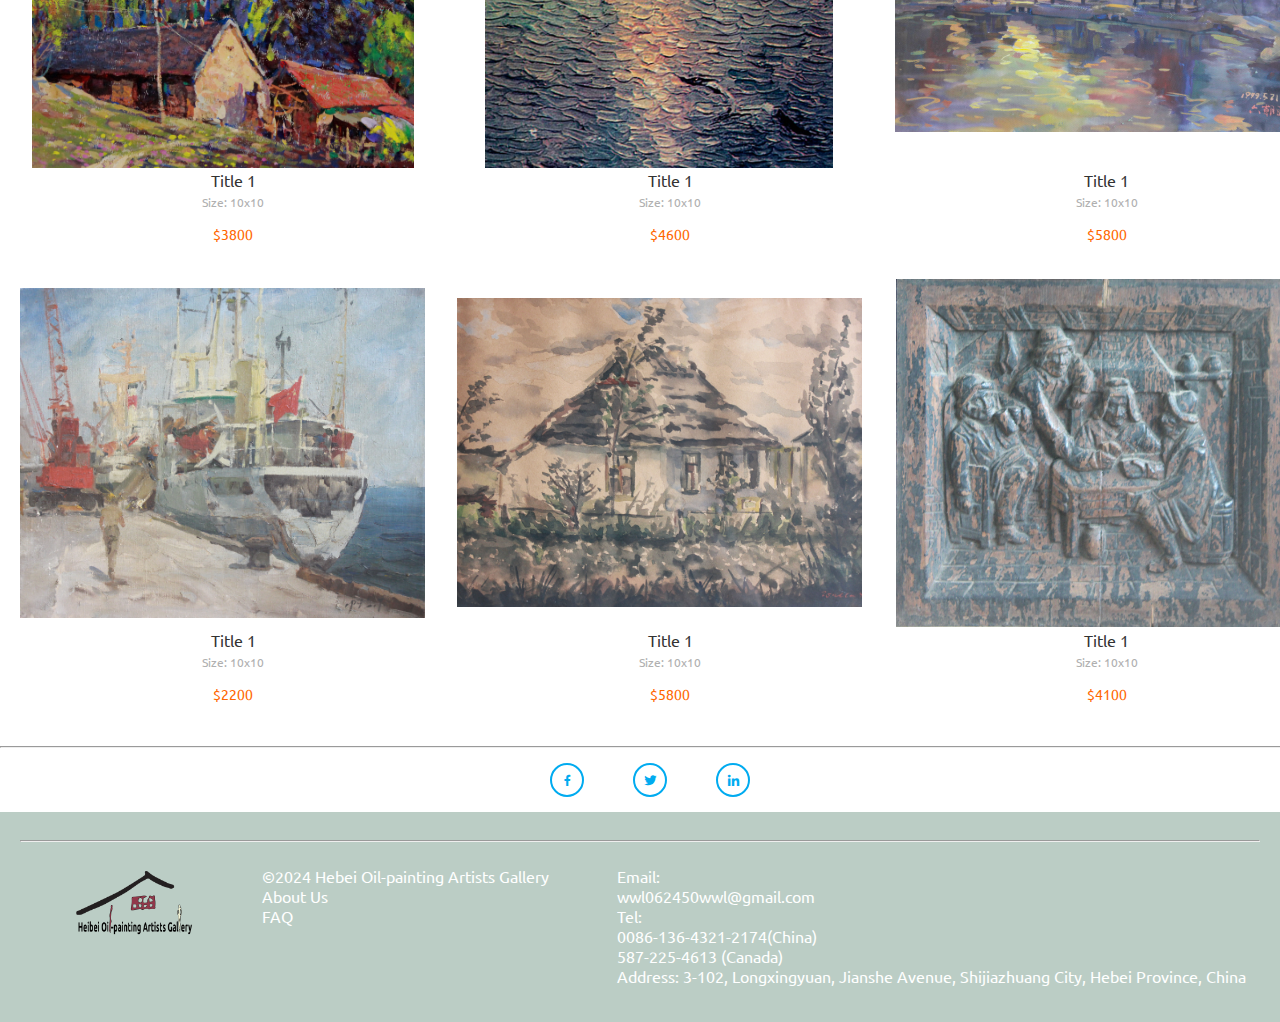
==== commit d04178ea: "add David.Wu's portfolio" ====
--- a/index.html
+++ b/index.html
@@ -8,9 +8,14 @@
     <link href="https://fonts.googleapis.com/css2?family=Ubuntu:wght@400;700&display=swap" rel="stylesheet">
     <link rel="shortcut icon" href="./images/favicon.ico" type="image/x-icon">
     <link rel="stylesheet" href="https://cdnjs.cloudflare.com/ajax/libs/font-awesome/6.0.0-beta3/css/all.min.css">
+    <link href='https://unpkg.com/boxicons@2.1.4/css/boxicons.min.css' rel='stylesheet'>
 </head>
 <body>
-    <div class="topbar"></div>
+    <div class="topbar">
+        <div class="tl-container">
+            <a href="./portfolio.html" class="portfolio-link">David.Wu's Portfolio</a>
+        </div>
+    </div>
     <nav class="navigation">
             <div class="wrap nav-wrap">
                 <div class="logo">
@@ -538,9 +543,7 @@
                 </div>
             </div>
             <!-- cards内轮播结构 end-->
-            
-        
-        </div>
+          </div>
         </div>
     </section>
     <div class="elevator">
@@ -551,6 +554,15 @@
             <li><a href="javascript:;" data-name="g_exh">Exhibitions</a></li>
             <li><a href="#" id="backTop"><i class="fas fa-arrow-up"></i> Top</a></li>
         </ul>
+    </div>
+    
+    <div class="ex-container">
+      <hr>
+      <div class="home-sci">
+        <a href="#"><i class='bx bxl-facebook'></i></a>
+        <a href="#"><i class='bx bxl-twitter' ></i></a>
+        <a href="#"><i class='bx bxl-linkedin' ></i></a>
+    </div>
     </div>
     <footer>
         <hr>
--- a/css/gallery.css
+++ b/css/gallery.css
@@ -11,7 +11,26 @@
 .topbar {
     background-color: #333;
     height: 40px;
-    width: 100%; /* 确保 topbar 的宽度为 100% */
+    width: 100%; 
+}
+.tl-container {
+    width: 1300px;
+    margin: 0 auto;
+    display: flex;
+    justify-content: flex-end;
+    align-items: center; /* 垂直居中 */
+    height: 100%;
+    padding-right: 20px; /* 可根据需要调整右边距 */
+}
+
+.portfolio-link {
+    color: white; /* 链接颜色 */
+    text-decoration: none; /* 去掉下划线 */
+    font-size: 16px; /* 可根据需要调整字体大小 */
+}
+
+.portfolio-link:hover {
+    color: #00abf0; /* 悬停效果 */
 }
 .wrap{
     width: 1300px;
@@ -538,21 +557,6 @@
     box-shadow: 0 20px 35px rgba(0, 0, 0, 0.2);
 }
 
-.card .large-image {
-    position: fixed;
-    top: 35%;
-    left: 50%;
-    transform: translate(-50%, -50%) scale(2.0);
-    max-width: 90%; /* 最大宽度不超过视口宽度的90% */
-    max-height: 90vh; /* 最大高度不超过视口高度的90% */
-    object-fit: contain; /* 保持长宽比显示图片，完全包含在容器内 */
-    display: none; /* 默认隐藏 */
-    z-index: 10; /* 让大图片在最上层 */
-}
-
-.card .small-image {
-    z-index: 1; /* 让小图片在大图片下层 */
-}
 
 .painting-title {
     width: 214px;
@@ -706,6 +710,54 @@
 }
 /* 电梯样式 end */
 
+.home-sci {
+    position: relative;
+    margin: 15px auto;
+    width: 200px;
+    display: flex;
+    justify-content: space-between;
+}
+
+
+
+.home-sci a {
+    position: relative;
+    display: inline-flex;
+    justify-content: center;
+    align-items: center;
+    width: 30px;
+    height: 30px;
+    background: transparent;
+    border: 2px solid #00abf0;
+    border-radius: 50%;
+    font-size: 15px;
+    color: #00abf0;
+    text-decoration: none;
+    overflow: hidden;
+    transition: .5s;
+    z-index: 1;
+}
+
+.home-sci a:hover {
+    color: #081b29;
+}
+
+.home-sci a::before {
+    content: '';
+    position: absolute;
+    top: 0;
+    left: 0;
+    width: 0;
+    height: 100%;
+    background: #00abf0;
+    transition: .5s;
+}
+
+.home-sci a:hover::before {
+    width: 100%;
+    z-index: -1;
+}
+
 
 /* 页脚样式 */
 footer {
